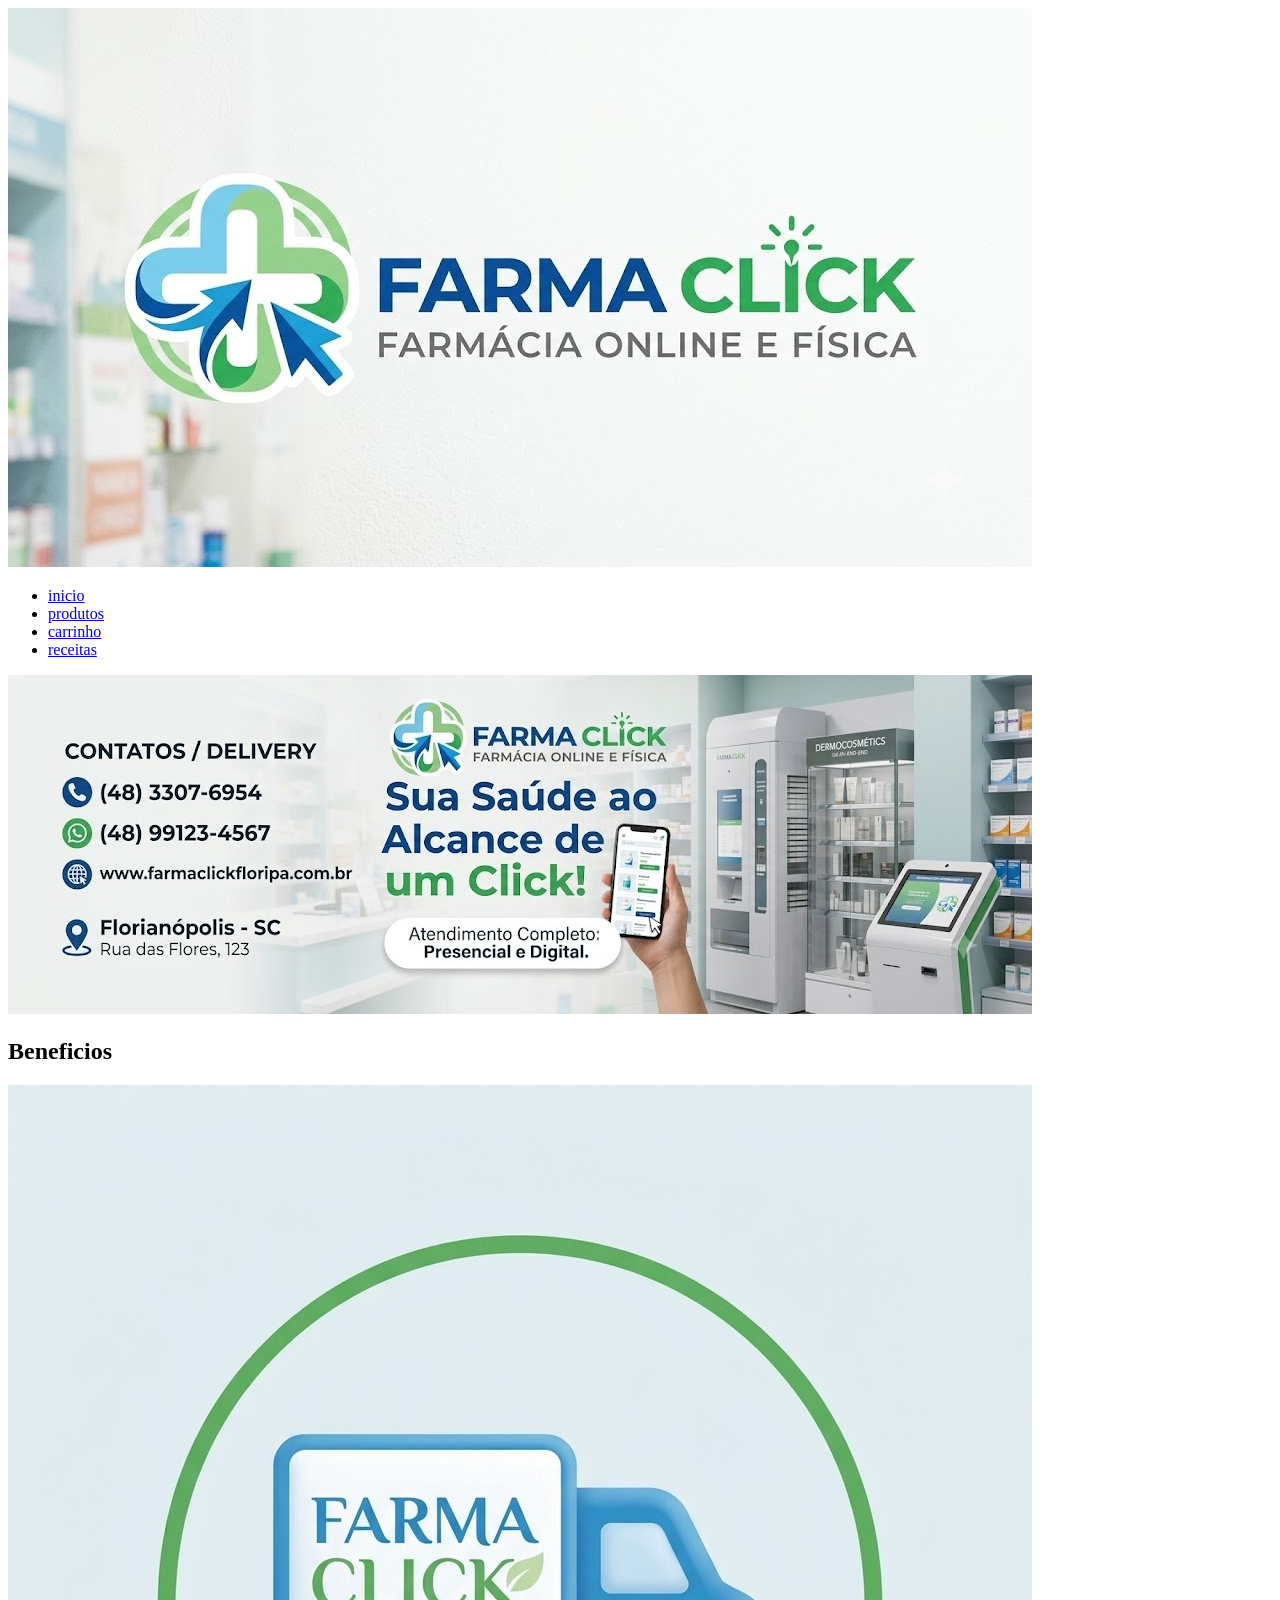
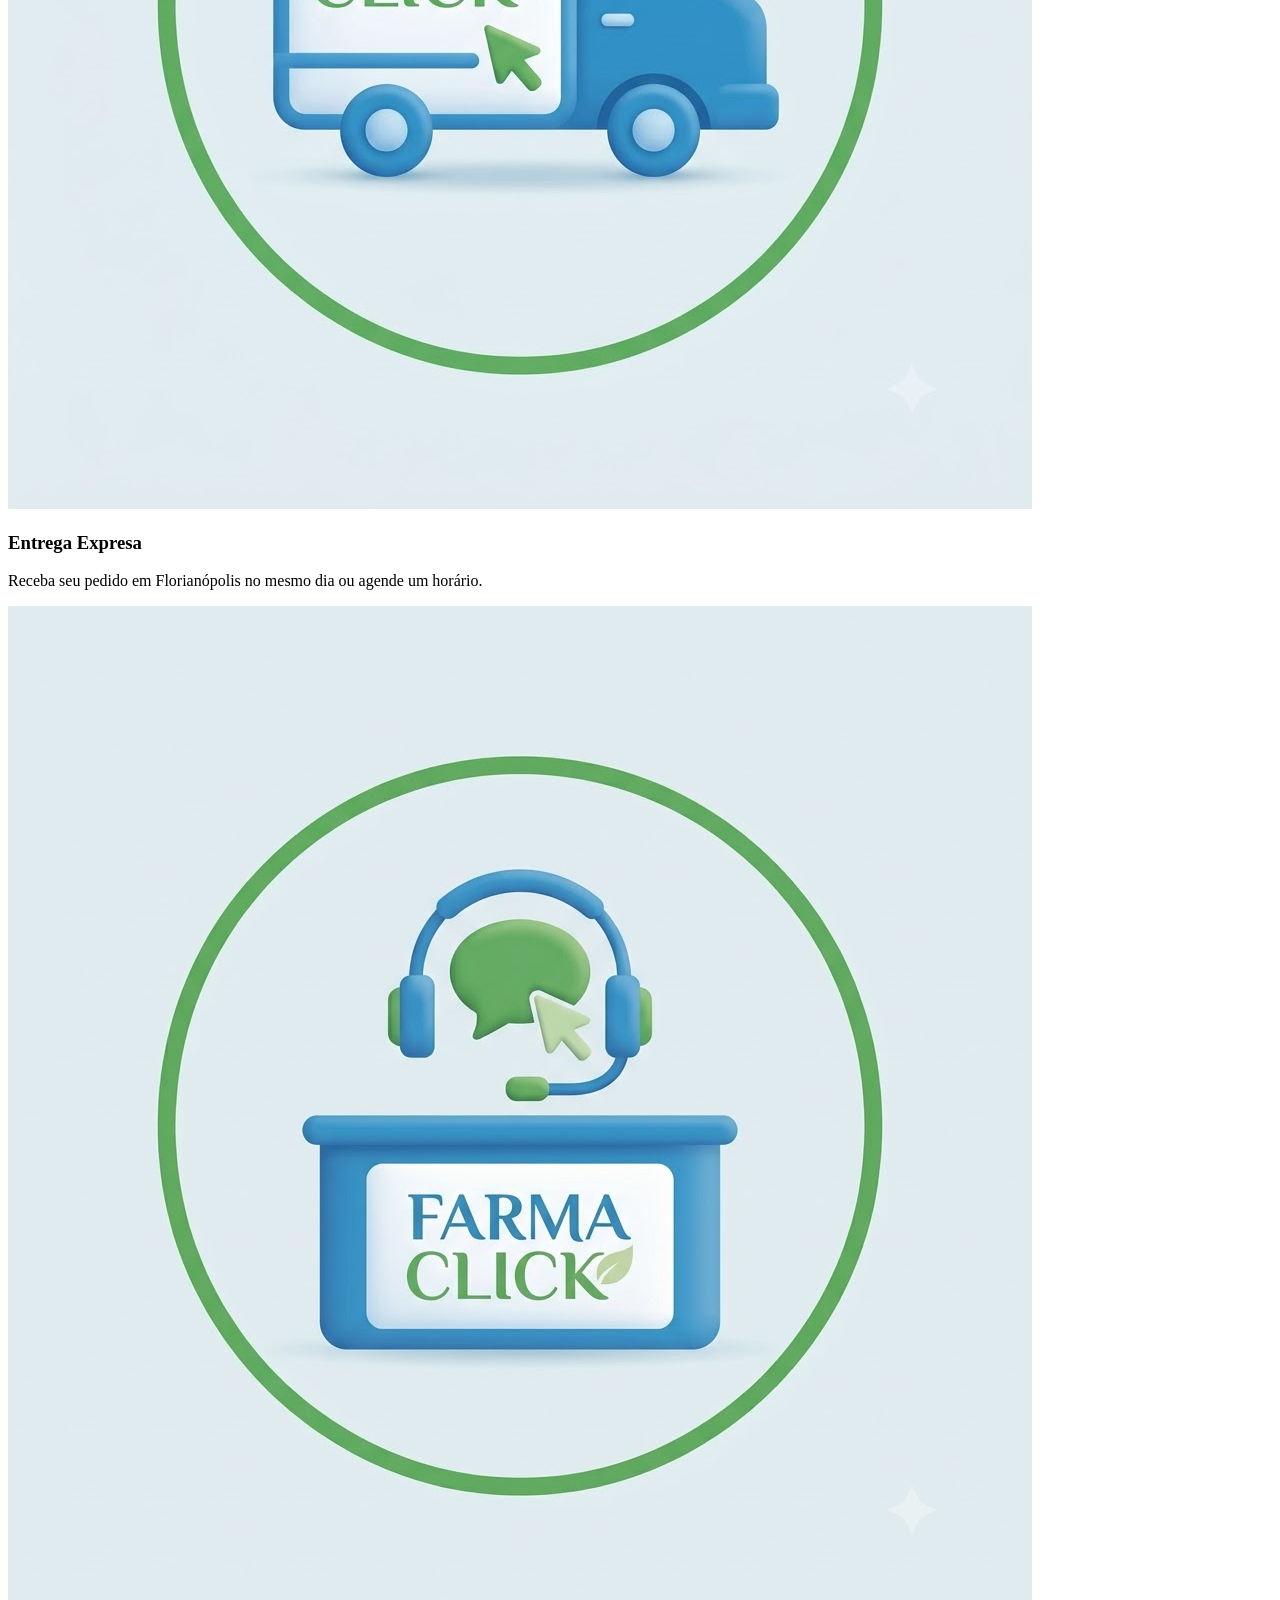
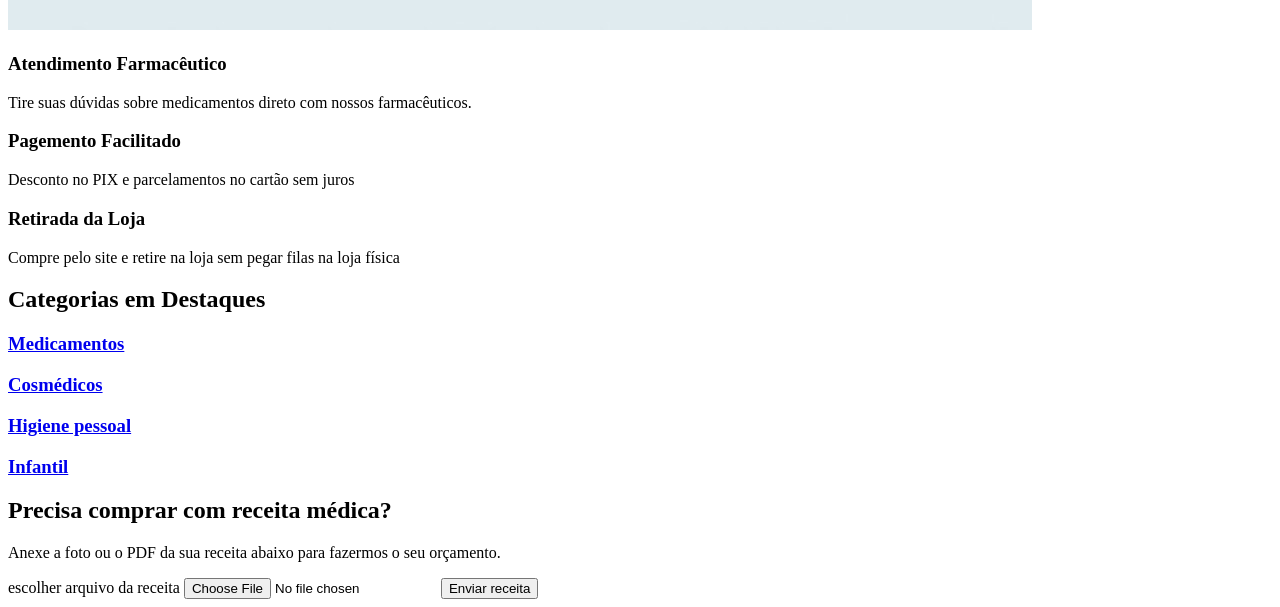
==== html/index.html @ 5bdf41d4 "site da farmácia" ====
<!DOCTYPE html>
<html lang="pt-BR">

<head>
    <meta charset="UTF-8">
    <meta name="viewport" content="width=device-width, initial-scale=1.0">
    <title>Farma Click</title>
    <link rel="stylesheet" href="styles.css">
</head>

<body>
    <header>
        <div class="logo">
            <a href="index.html">
                <img src="../img/logo da farmácia.jpg" alt="logo Farma Click">
            </a>
        </div>
        <nav>
            <ul>
                <li><a href="index.html" class="ativo">inicio</a></li>
                <li><a href="produtos.html">produtos</a></li>
                <li><a href="carrinho.html">carrinho</a></li>
                <li><a href="Recitas.html">receitas</a></li>
            </ul>
        </nav>
    </header>

    <section class="banner da Farma">
        <img src="../img/banner. jpeg.jpg" alt="banner da farmácia">
    </section>

    <section class="Beneficios">
        <h2>Beneficios</h2>

        <div class="icone-beneficios">
            <span class="icone-beneficios"></span>
            <img src="../img/caminhãozinho.jpg" alt="logo de caminhãozinho">
            <h3>Entrega Expresa</h3>
            <p>Receba seu pedido em Florianópolis no mesmo dia ou agende um horário.</p>
        </div>

        <div class="icone-beneficios">
            <span class="icone-beneficios"></span>
            <img src="../img/atendimento.jpg" alt="logo de atendimento">
            <h3>Atendimento Farmacêutico </h3>
            <p>Tire suas dúvidas sobre medicamentos direto com nossos farmacêuticos.</p>
        </div>

        <div class="icone-beneficios">
            <span class="icone-beneficios"></span>
            <h3>Pagemento Facilitado</h3>
            <p>Desconto no PIX e parcelamentos no cartão sem juros</p>
        </div>

        <div class="icone-beneficios">
            <span class="icone-beneficios"></span>
            <h3>Retirada da Loja</h3>
            <P>Compre pelo site e retire na loja sem pegar filas na loja física</P>
        </div>
    </section>

    <section class="categorias">
        <h2>Categorias em Destaques</h2>
        <div class="grid-categorias">
            <a href="produtos.html" class="card-categorias">
                <h3>Medicamentos</h3>
            </a>

            <a href="produtos.html" class="card-categorias">
                <h3>Cosmédicos</h3>
            </a>

            <a href="produtos.html" class="card-categorias">
                <h3> Higiene pessoal</h3>
            </a>

            <a href="produtos.html" class="card-categorias">
                <h3>Infantil</h3>
            </a>
        </div>
    </section>

    <section class="envio-receita">
        <h2>Precisa comprar com receita médica?</h2>
        <p>Anexe a foto ou o PDF da sua receita abaixo para fazermos o seu orçamento.</p>

        <form class="form-receita">
            <label for="arquivo-receita" class="label-upload">
                escolher arquivo da receita
            </label>
            <input type="file" id="arquivo-receita" name="receita" accept="image/*, .pdf">

            <button type="submit" class="btn-enviar">Enviar receita</button>
        </form>
    </section>

</body>

</html>
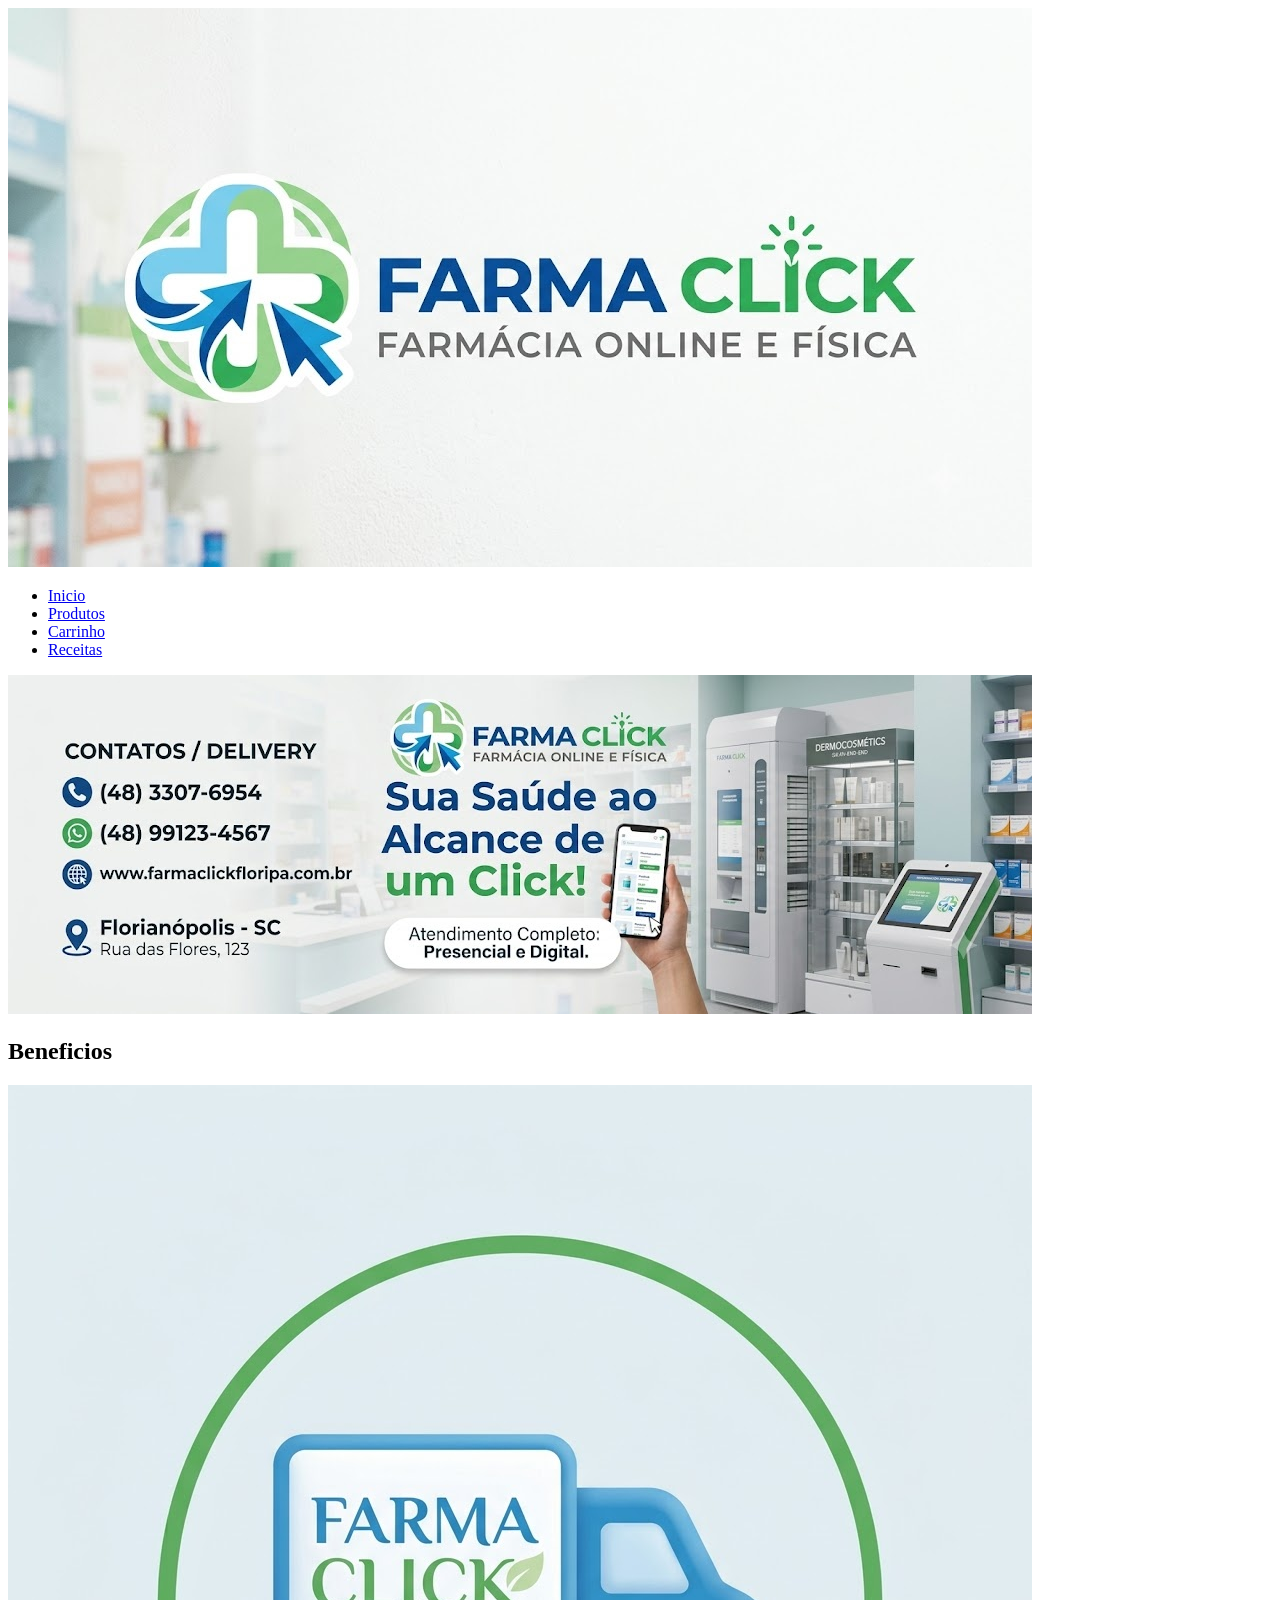
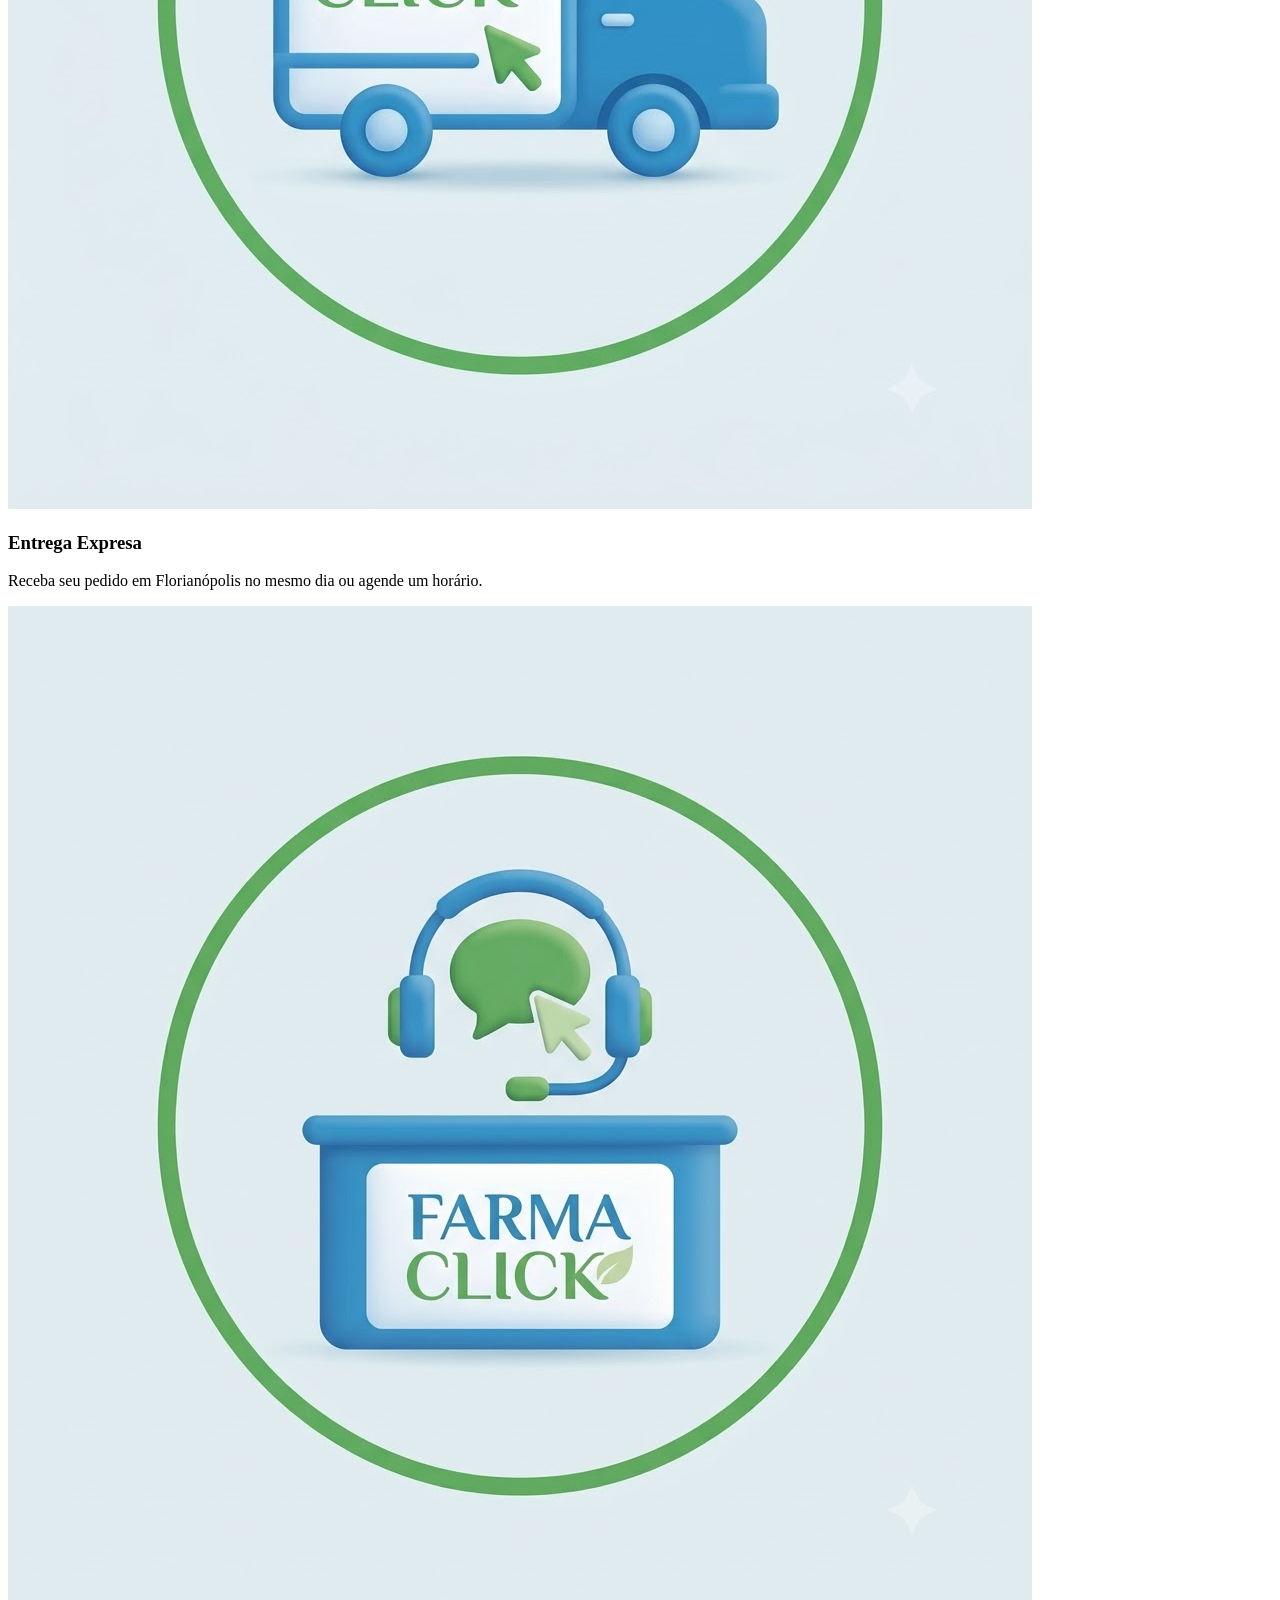
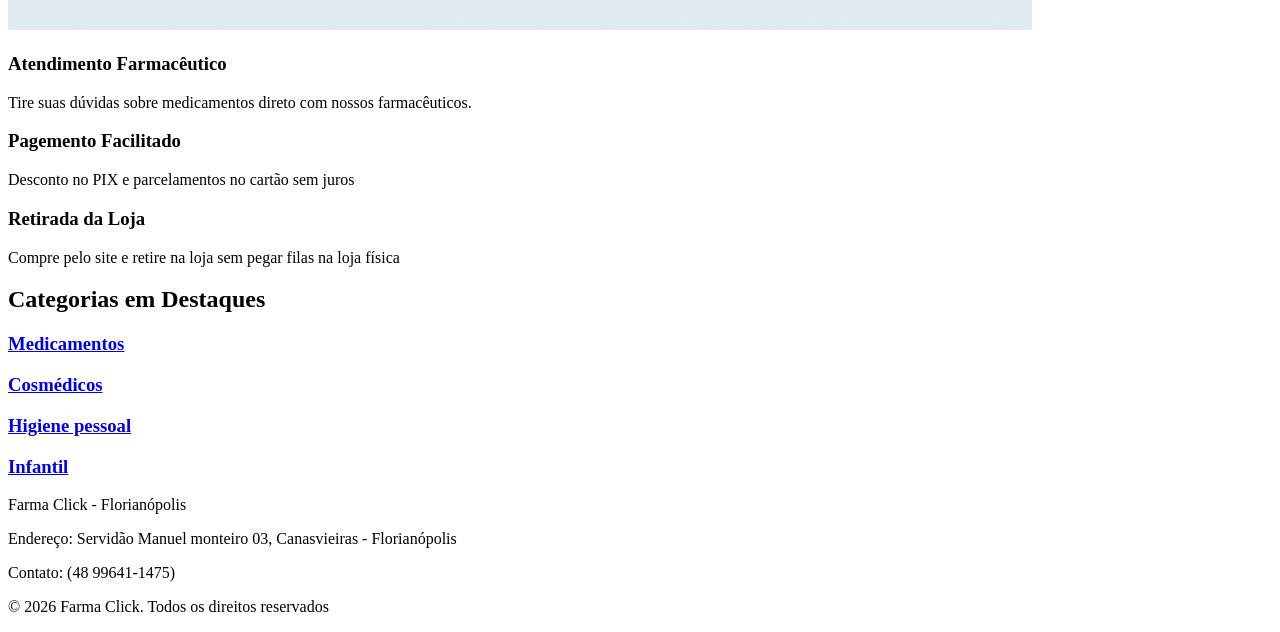
==== commit 5f2cb785: "pagina de produtos e de receita" ====
--- a/html/index.html
+++ b/html/index.html
@@ -17,10 +17,10 @@
         </div>
         <nav>
             <ul>
-                <li><a href="index.html" class="ativo">inicio</a></li>
-                <li><a href="produtos.html">produtos</a></li>
-                <li><a href="carrinho.html">carrinho</a></li>
-                <li><a href="Recitas.html">receitas</a></li>
+                <li><a href="index.html" class="ativo">Inicio</a></li>
+                <li><a href="produtos.html">Produtos</a></li>
+                <li><a href="carrinho.html">Carrinho</a></li>
+                <li><a href="Recitas.html">Receitas</a></li>
             </ul>
         </nav>
     </header>
@@ -79,21 +79,15 @@
             </a>
         </div>
     </section>
-
-    <section class="envio-receita">
-        <h2>Precisa comprar com receita médica?</h2>
-        <p>Anexe a foto ou o PDF da sua receita abaixo para fazermos o seu orçamento.</p>
-
-        <form class="form-receita">
-            <label for="arquivo-receita" class="label-upload">
-                escolher arquivo da receita
-            </label>
-            <input type="file" id="arquivo-receita" name="receita" accept="image/*, .pdf">
-
-            <button type="submit" class="btn-enviar">Enviar receita</button>
-        </form>
+     
+    <section class="rodape">
+        <footer>
+            <p>Farma Click - Florianópolis</p>
+            <p>Endereço: Servidão Manuel monteiro 03, Canasvieiras - Florianópolis</p>
+            <p>Contato: (48 99641-1475)</p>
+            <p>&copy; 2026 Farma Click. Todos os direitos reservados</p>
+        </footer>
     </section>
-
 </body>
 
 </html>
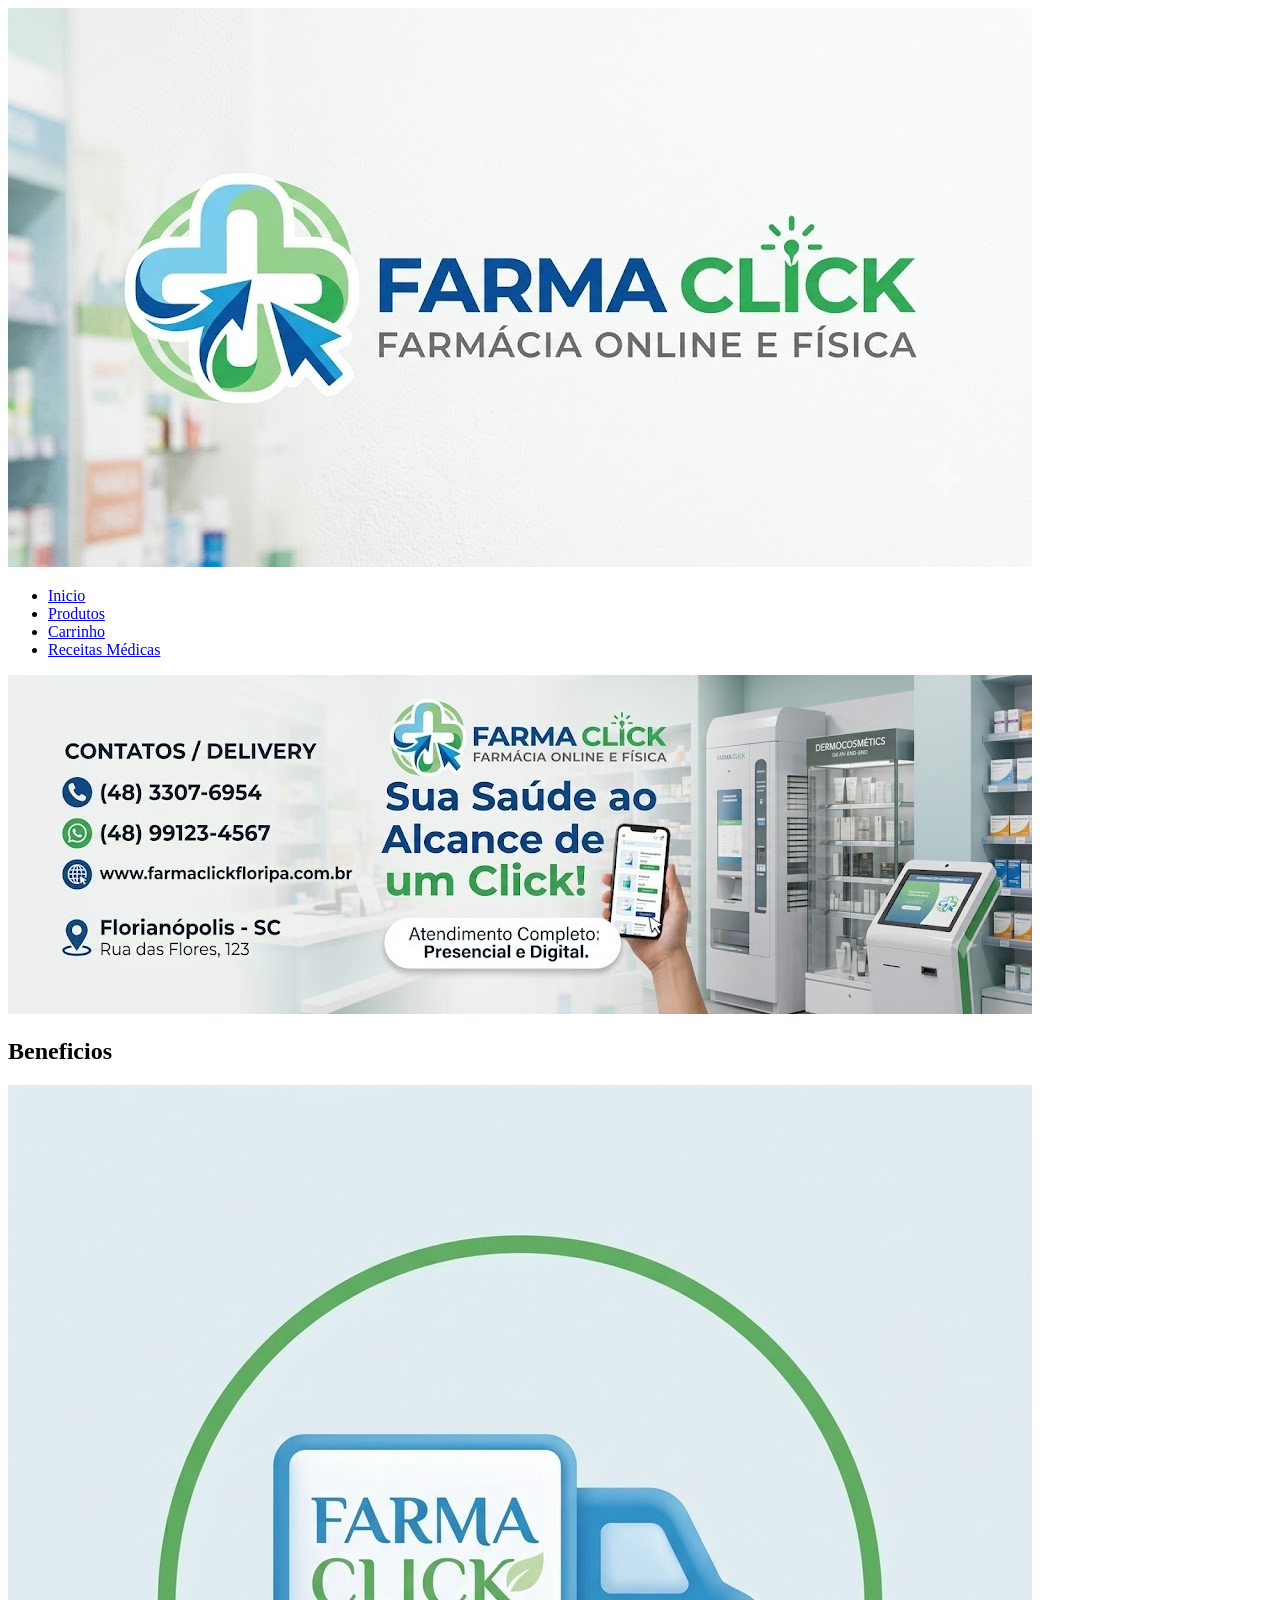
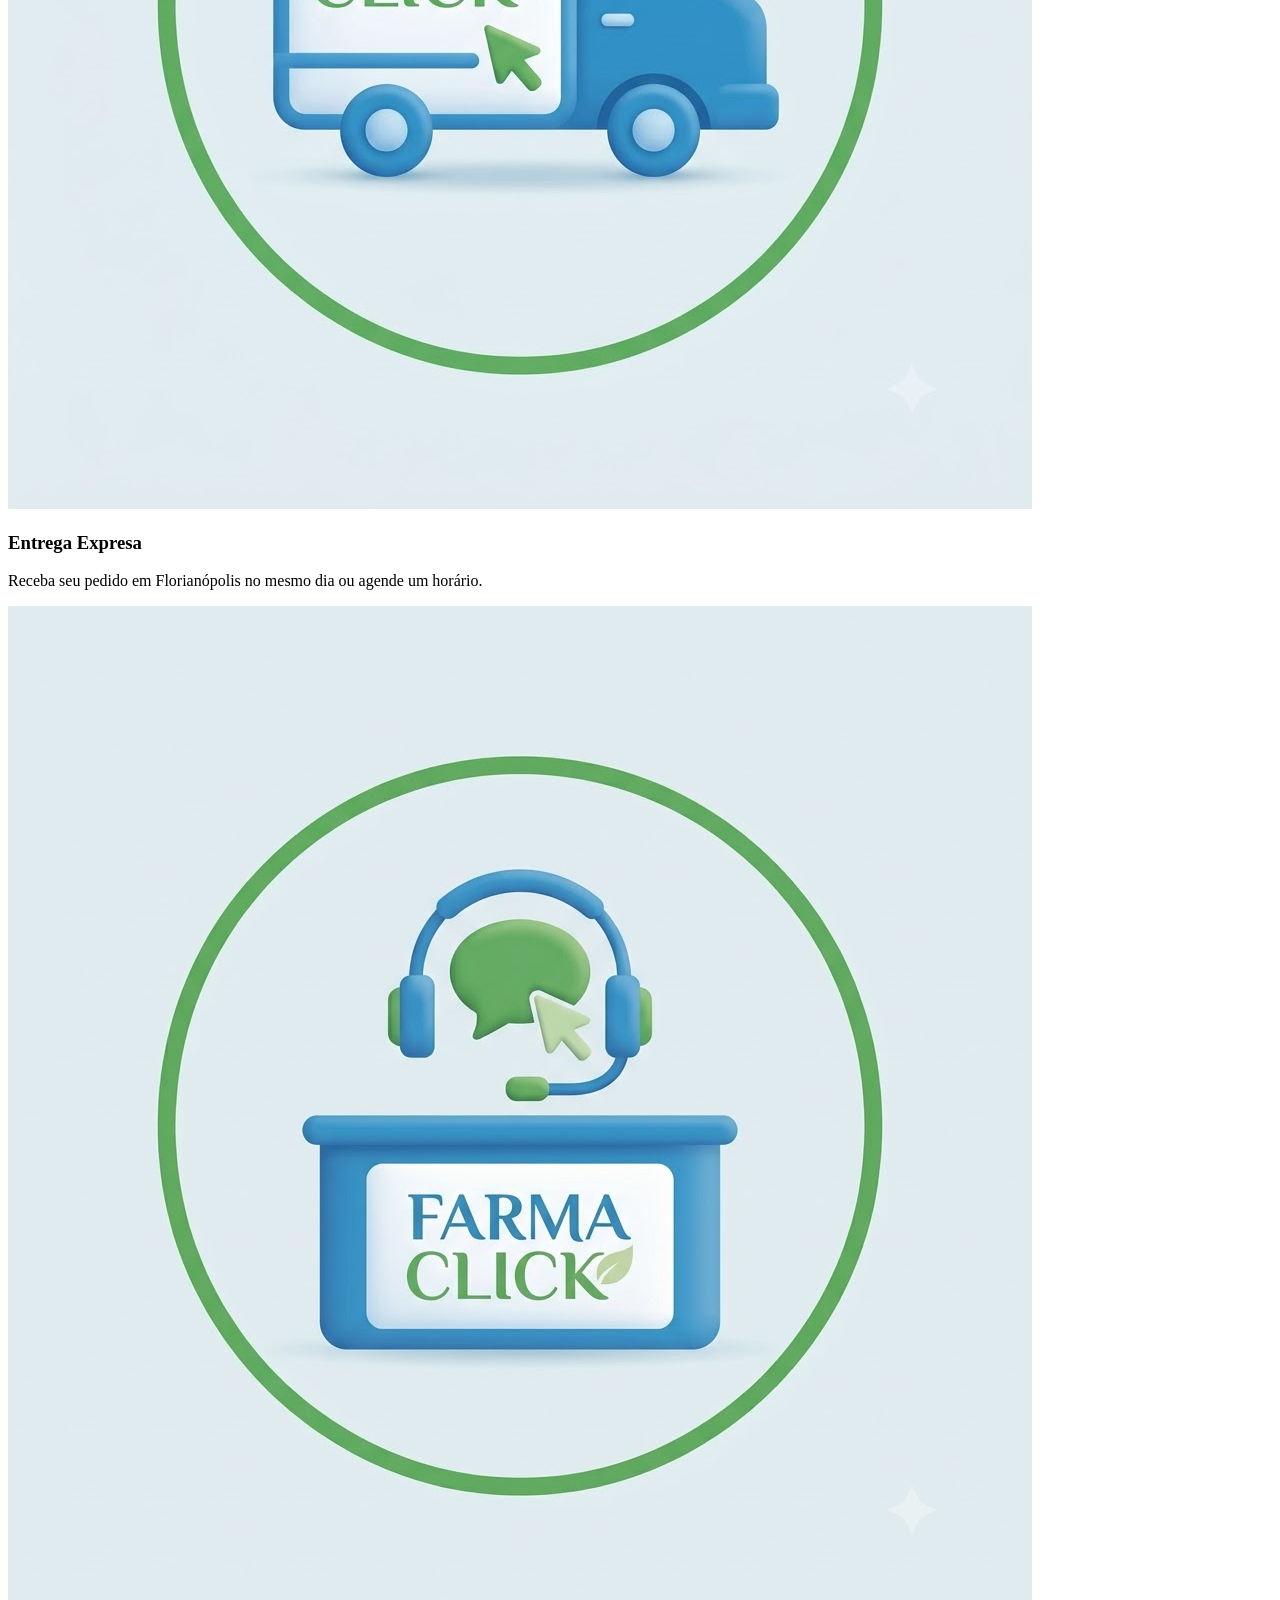
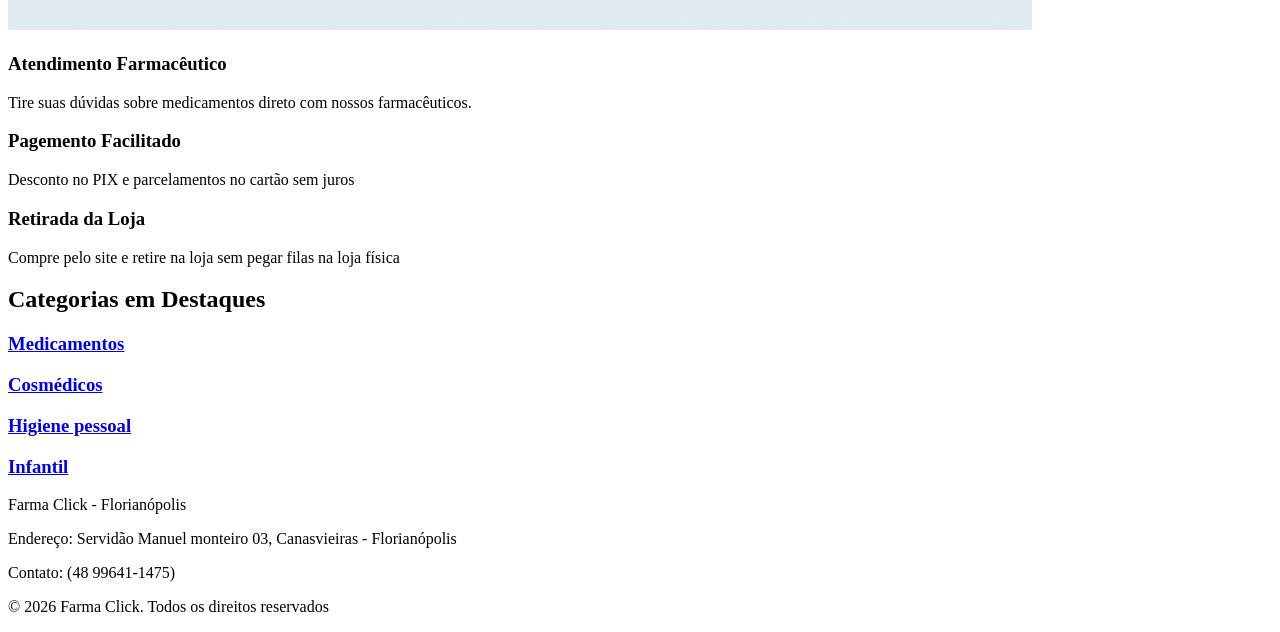
==== commit 618caa68: "funcionou o carrinho" ====
--- a/html/index.html
+++ b/html/index.html
@@ -5,7 +5,8 @@
     <meta charset="UTF-8">
     <meta name="viewport" content="width=device-width, initial-scale=1.0">
     <title>Farma Click</title>
-    <link rel="stylesheet" href="styles.css">
+    <link rel="stylesheet" href="../styles.css">
+    <script src="../script.js" defer></script>
 </head>
 
 <body>
@@ -20,7 +21,7 @@
                 <li><a href="index.html" class="ativo">Inicio</a></li>
                 <li><a href="produtos.html">Produtos</a></li>
                 <li><a href="carrinho.html">Carrinho</a></li>
-                <li><a href="Recitas.html">Receitas</a></li>
+                <li><a href="Receitas.html">Receitas Médicas</a></li>
             </ul>
         </nav>
     </header>
@@ -79,7 +80,7 @@
             </a>
         </div>
     </section>
-     
+
     <section class="rodape">
         <footer>
             <p>Farma Click - Florianópolis</p>
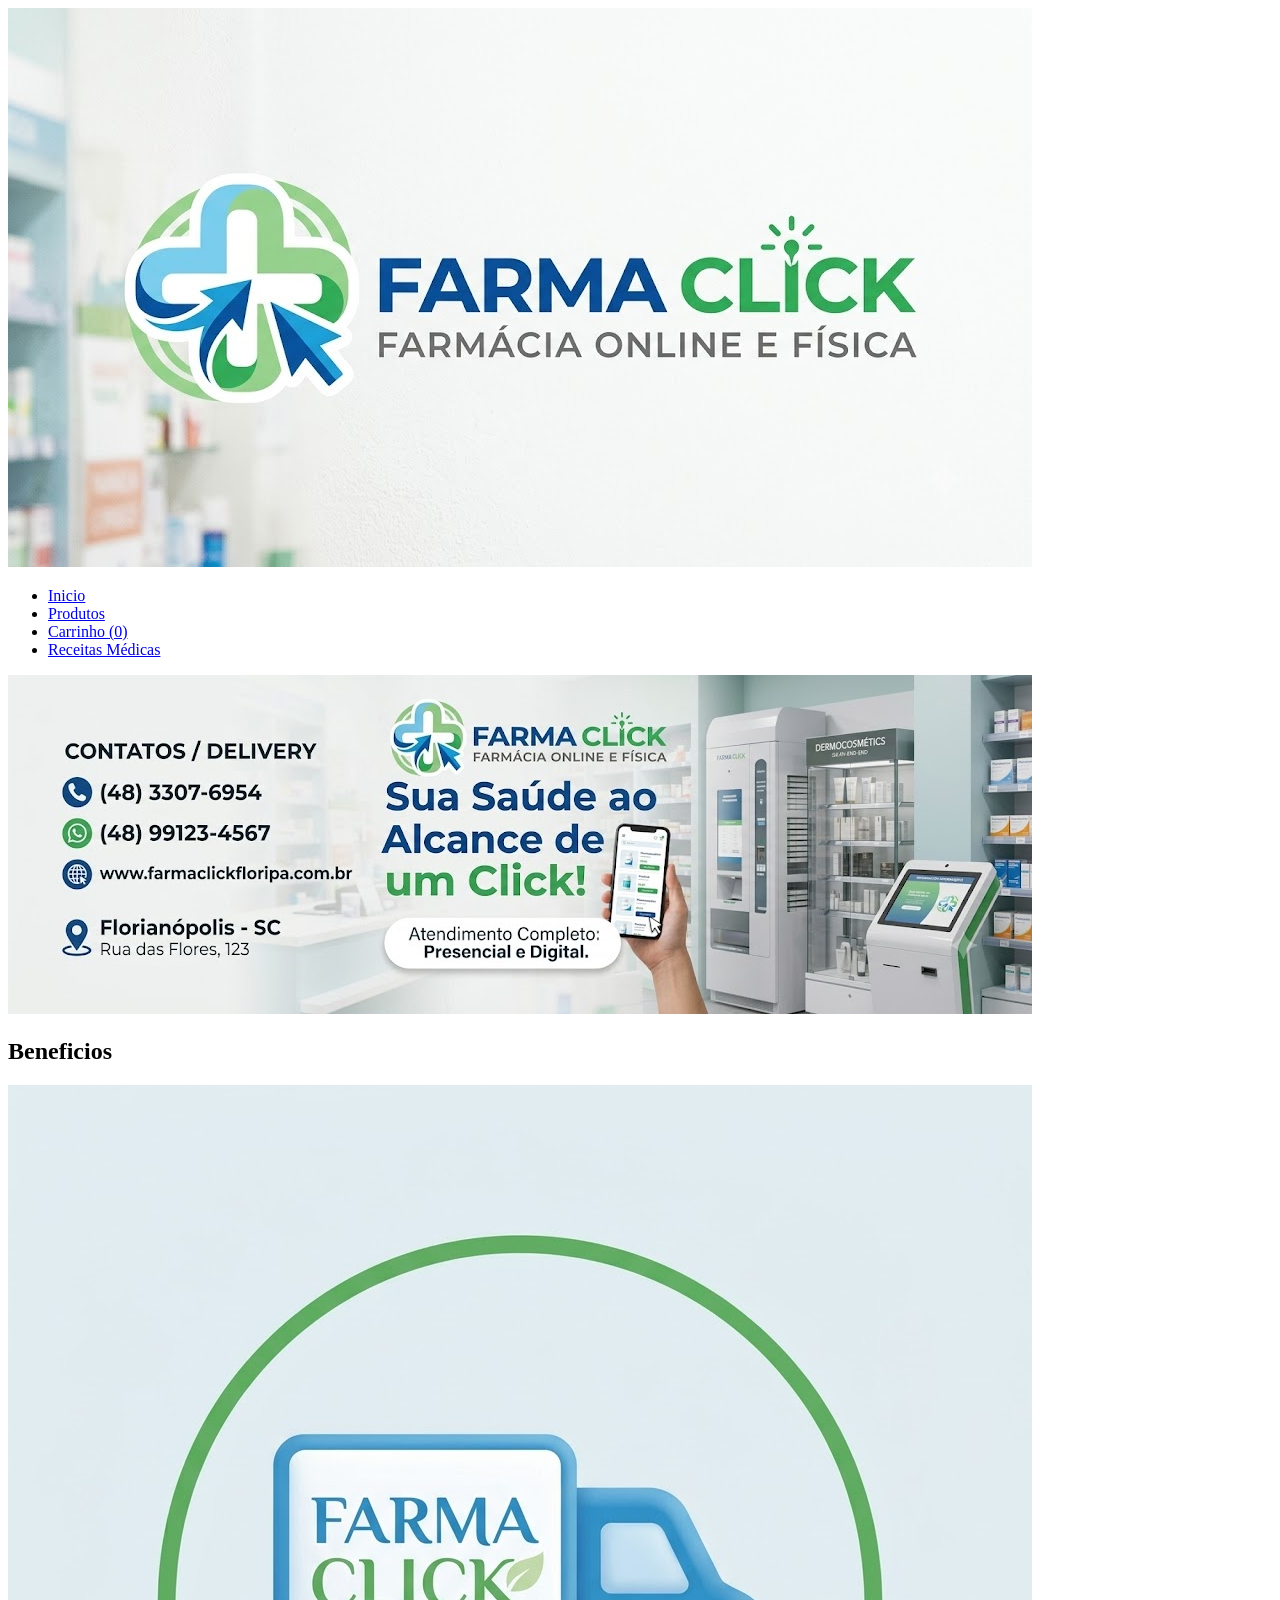
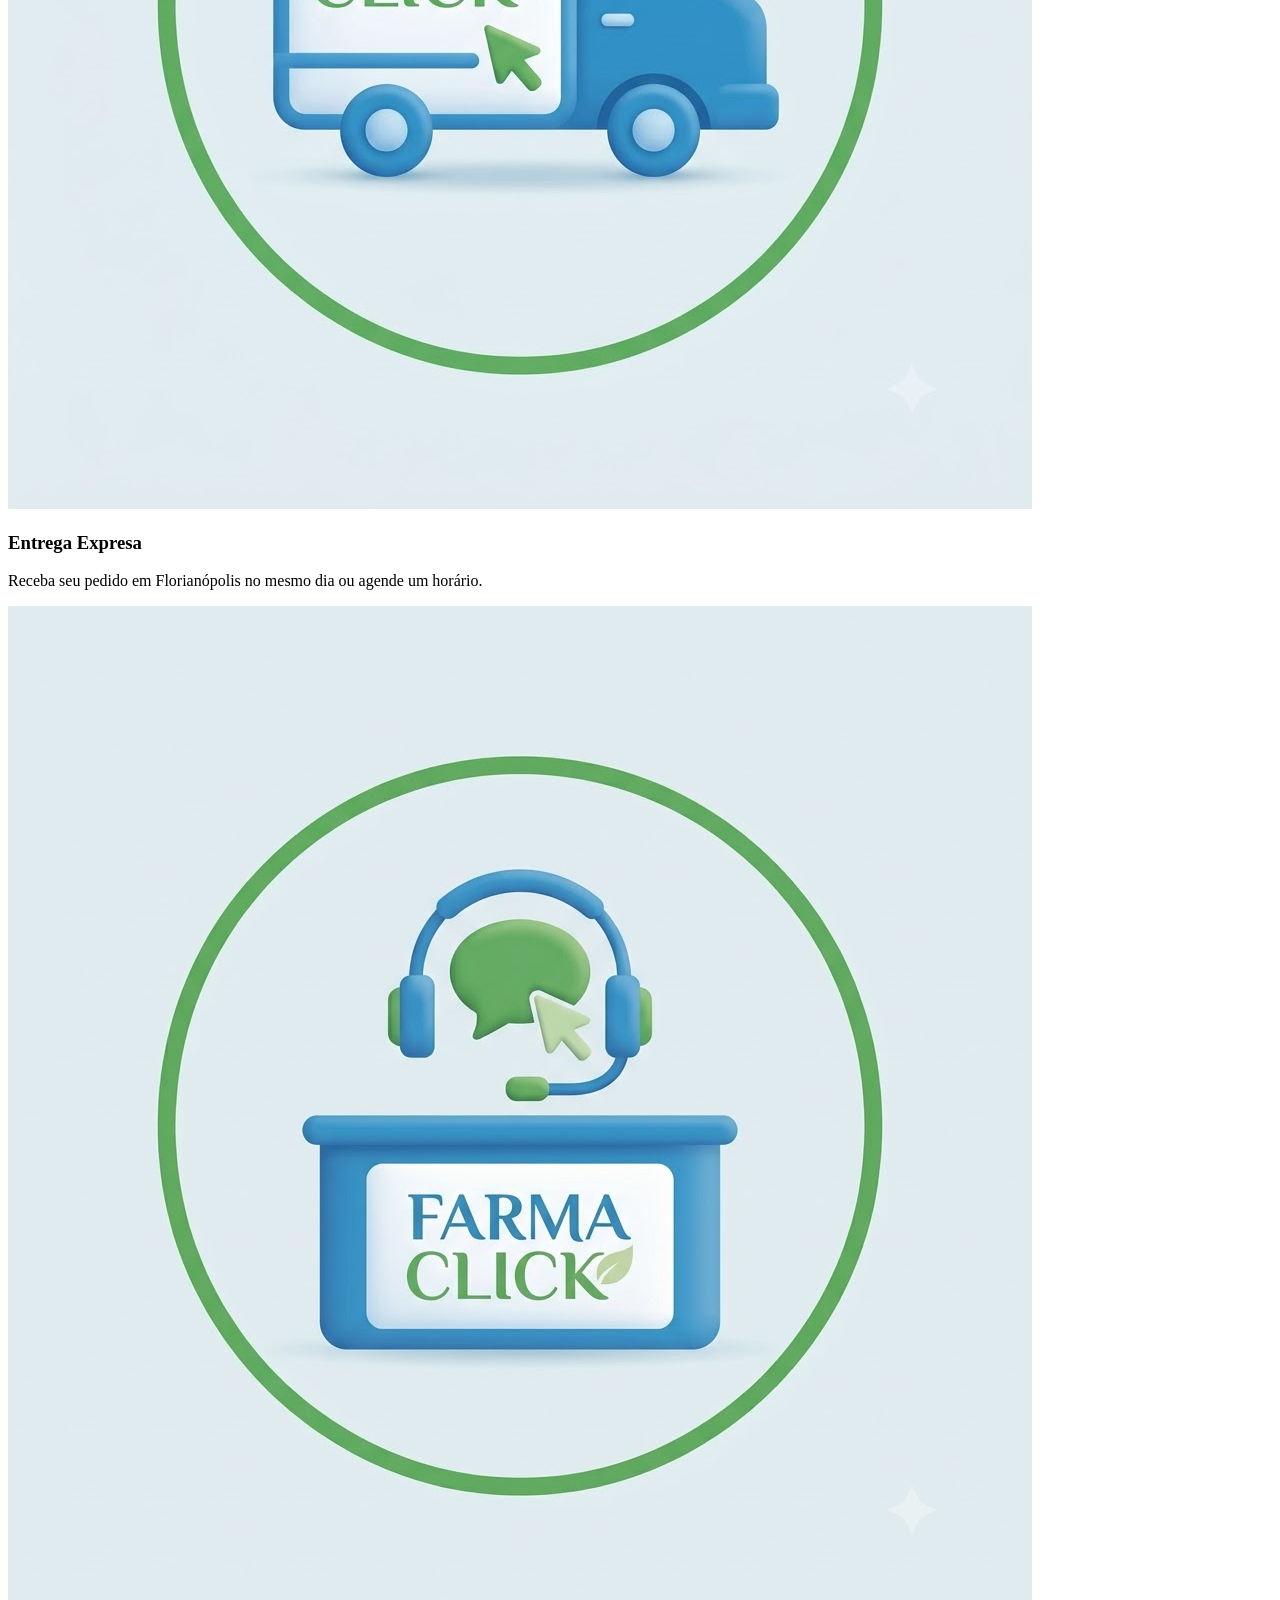
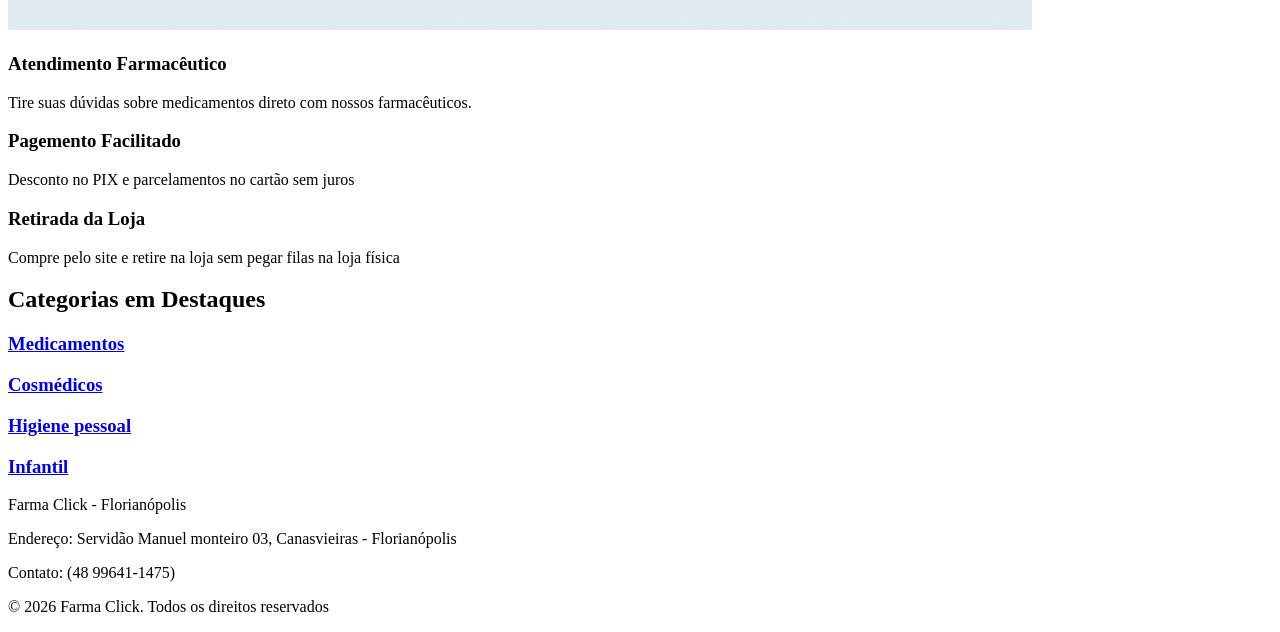
==== commit 6bec6912: "finalizando a parte de html + java script" ====
--- a/html/index.html
+++ b/html/index.html
@@ -18,9 +18,9 @@
         </div>
         <nav>
             <ul>
-                <li><a href="index.html" class="ativo">Inicio</a></li>
+                <li><a href="index.html">Inicio</a></li>
                 <li><a href="produtos.html">Produtos</a></li>
-                <li><a href="carrinho.html">Carrinho</a></li>
+                <li><a href="carrinho.html">Carrinho <span id="contador-carrinho">(0)</span></a></li>
                 <li><a href="Receitas.html">Receitas Médicas</a></li>
             </ul>
         </nav>
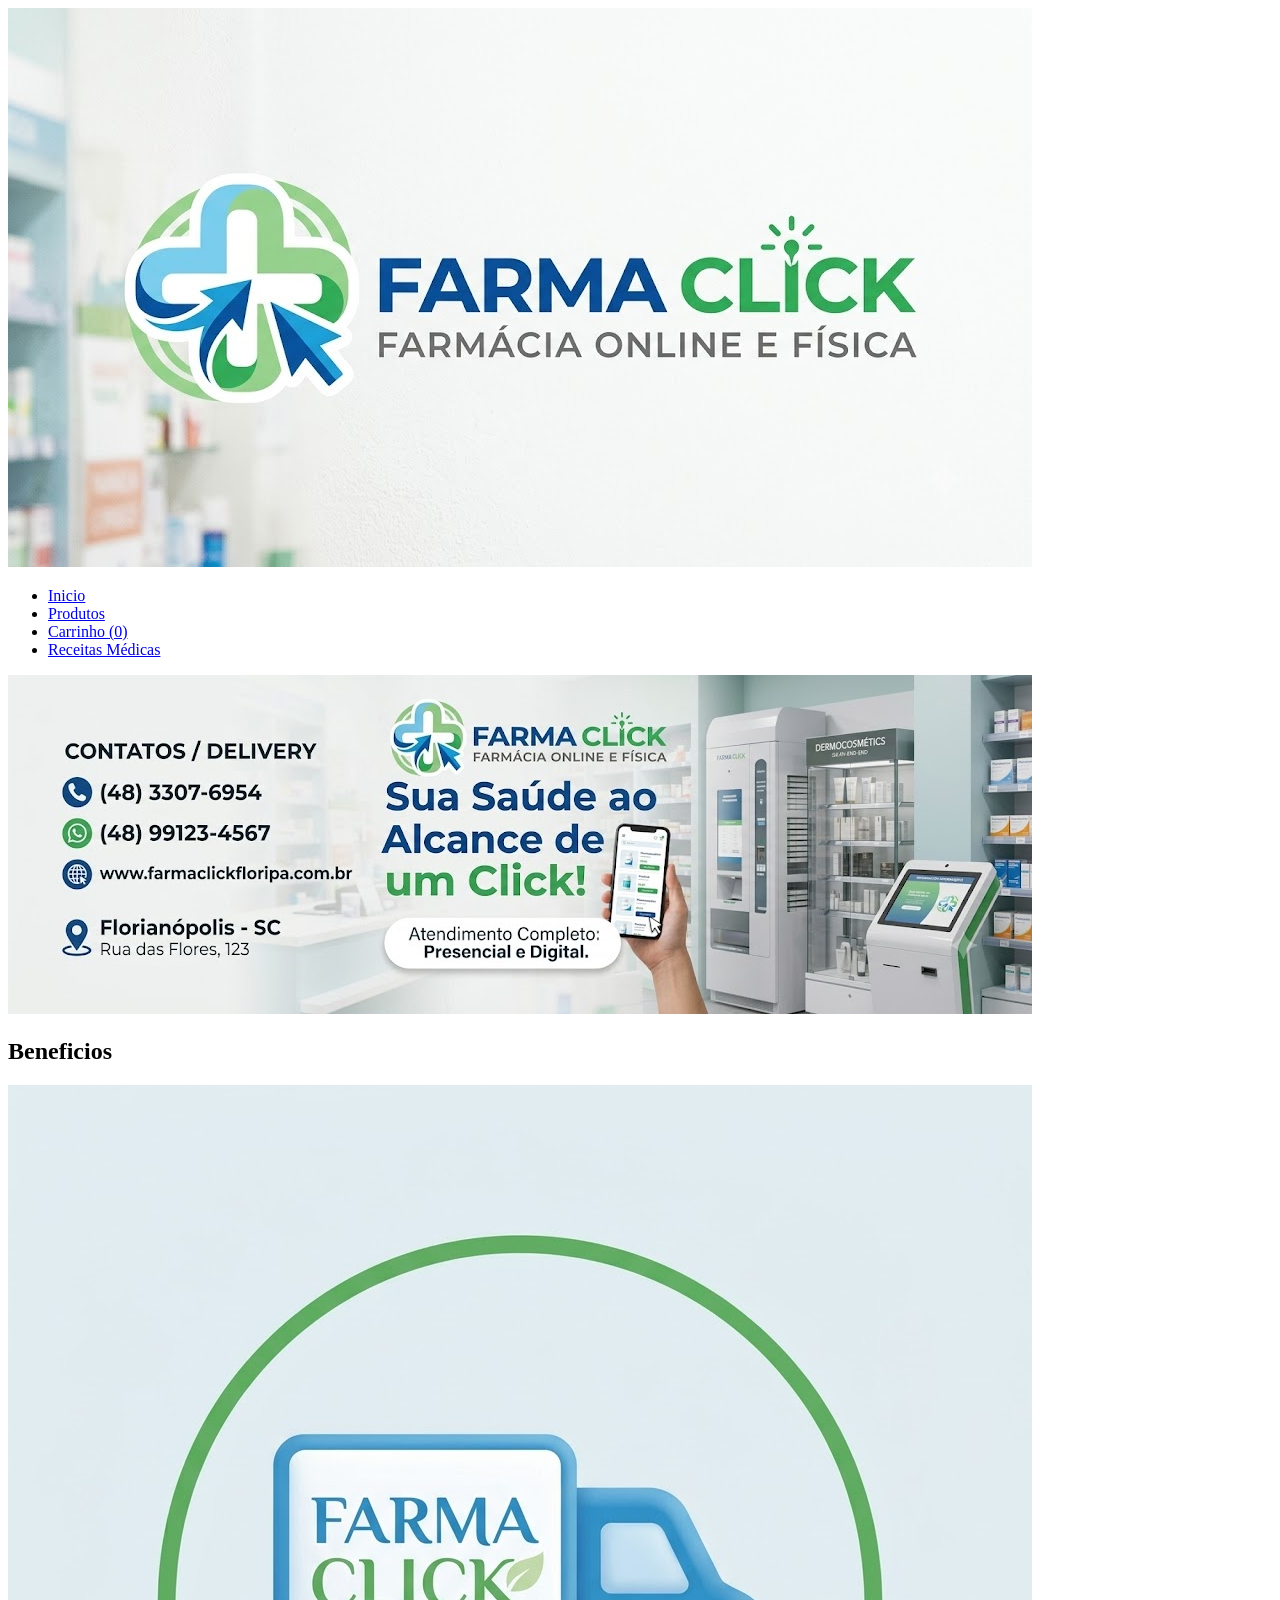
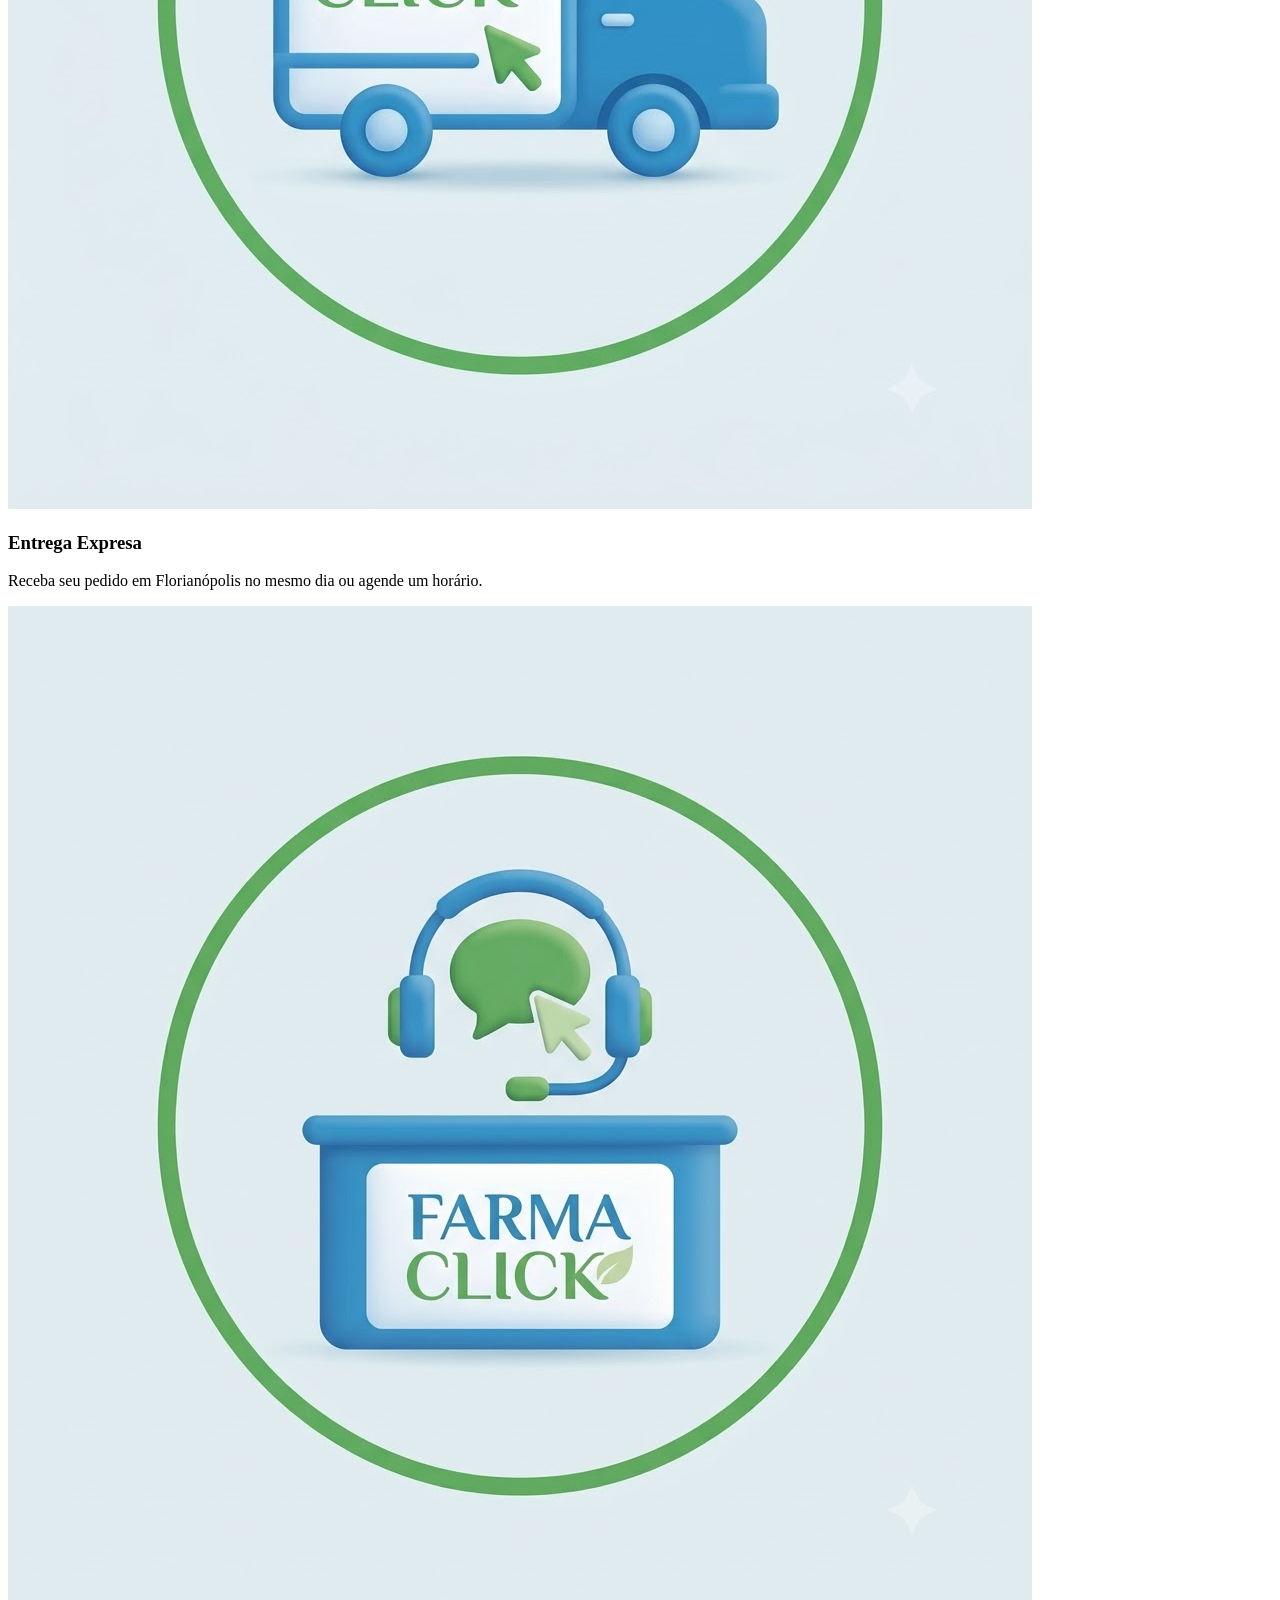
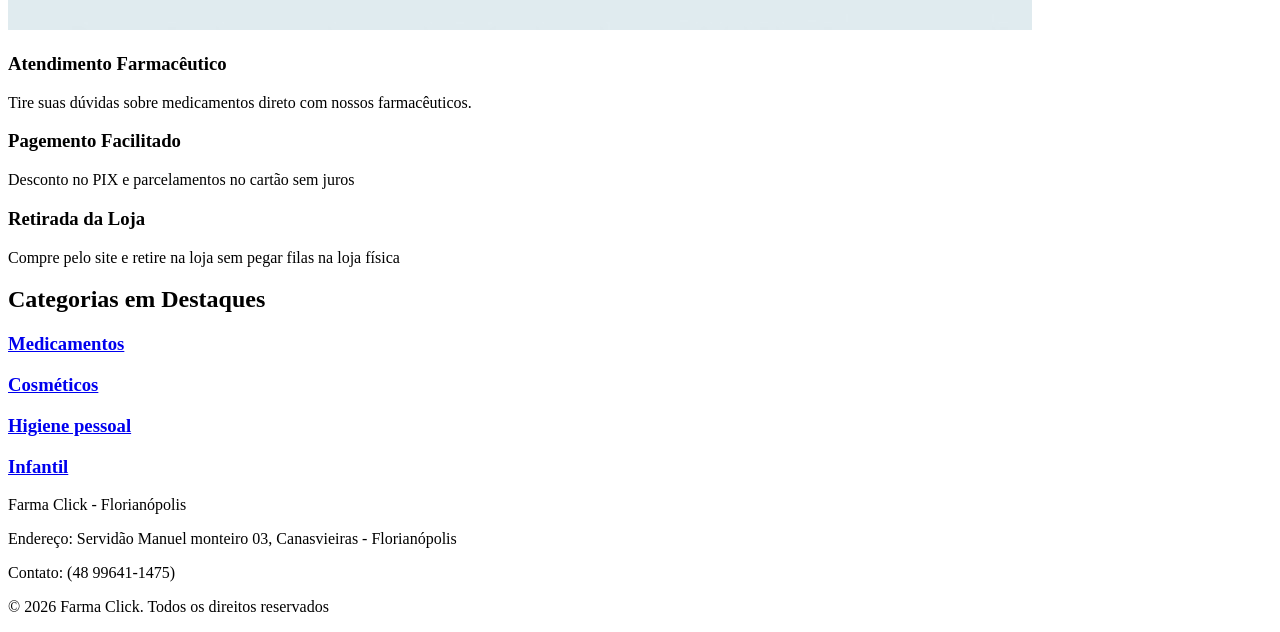
==== commit 36b6078b: "lincando as categorias dos produtos na pagina inicial para as paginas do produtos" ====
--- a/html/index.html
+++ b/html/index.html
@@ -63,19 +63,19 @@
     <section class="categorias">
         <h2>Categorias em Destaques</h2>
         <div class="grid-categorias">
-            <a href="produtos.html" class="card-categorias">
+            <a href="produtos.html?categoria=medicamentos" class="card-categorias">
                 <h3>Medicamentos</h3>
             </a>
 
-            <a href="produtos.html" class="card-categorias">
-                <h3>Cosmédicos</h3>
+            <a href="produtos.html?categoria=cosmeticos" class="card-categorias">
+                <h3>Cosméticos</h3>
             </a>
 
-            <a href="produtos.html" class="card-categorias">
-                <h3> Higiene pessoal</h3>
+            <a href="produtos.html?categoria=higiene" class="card-categorias">
+                <h3>Higiene pessoal</h3>
             </a>
 
-            <a href="produtos.html" class="card-categorias">
+            <a href="produtos.html?categoria=infantil" class="card-categorias">
                 <h3>Infantil</h3>
             </a>
         </div>
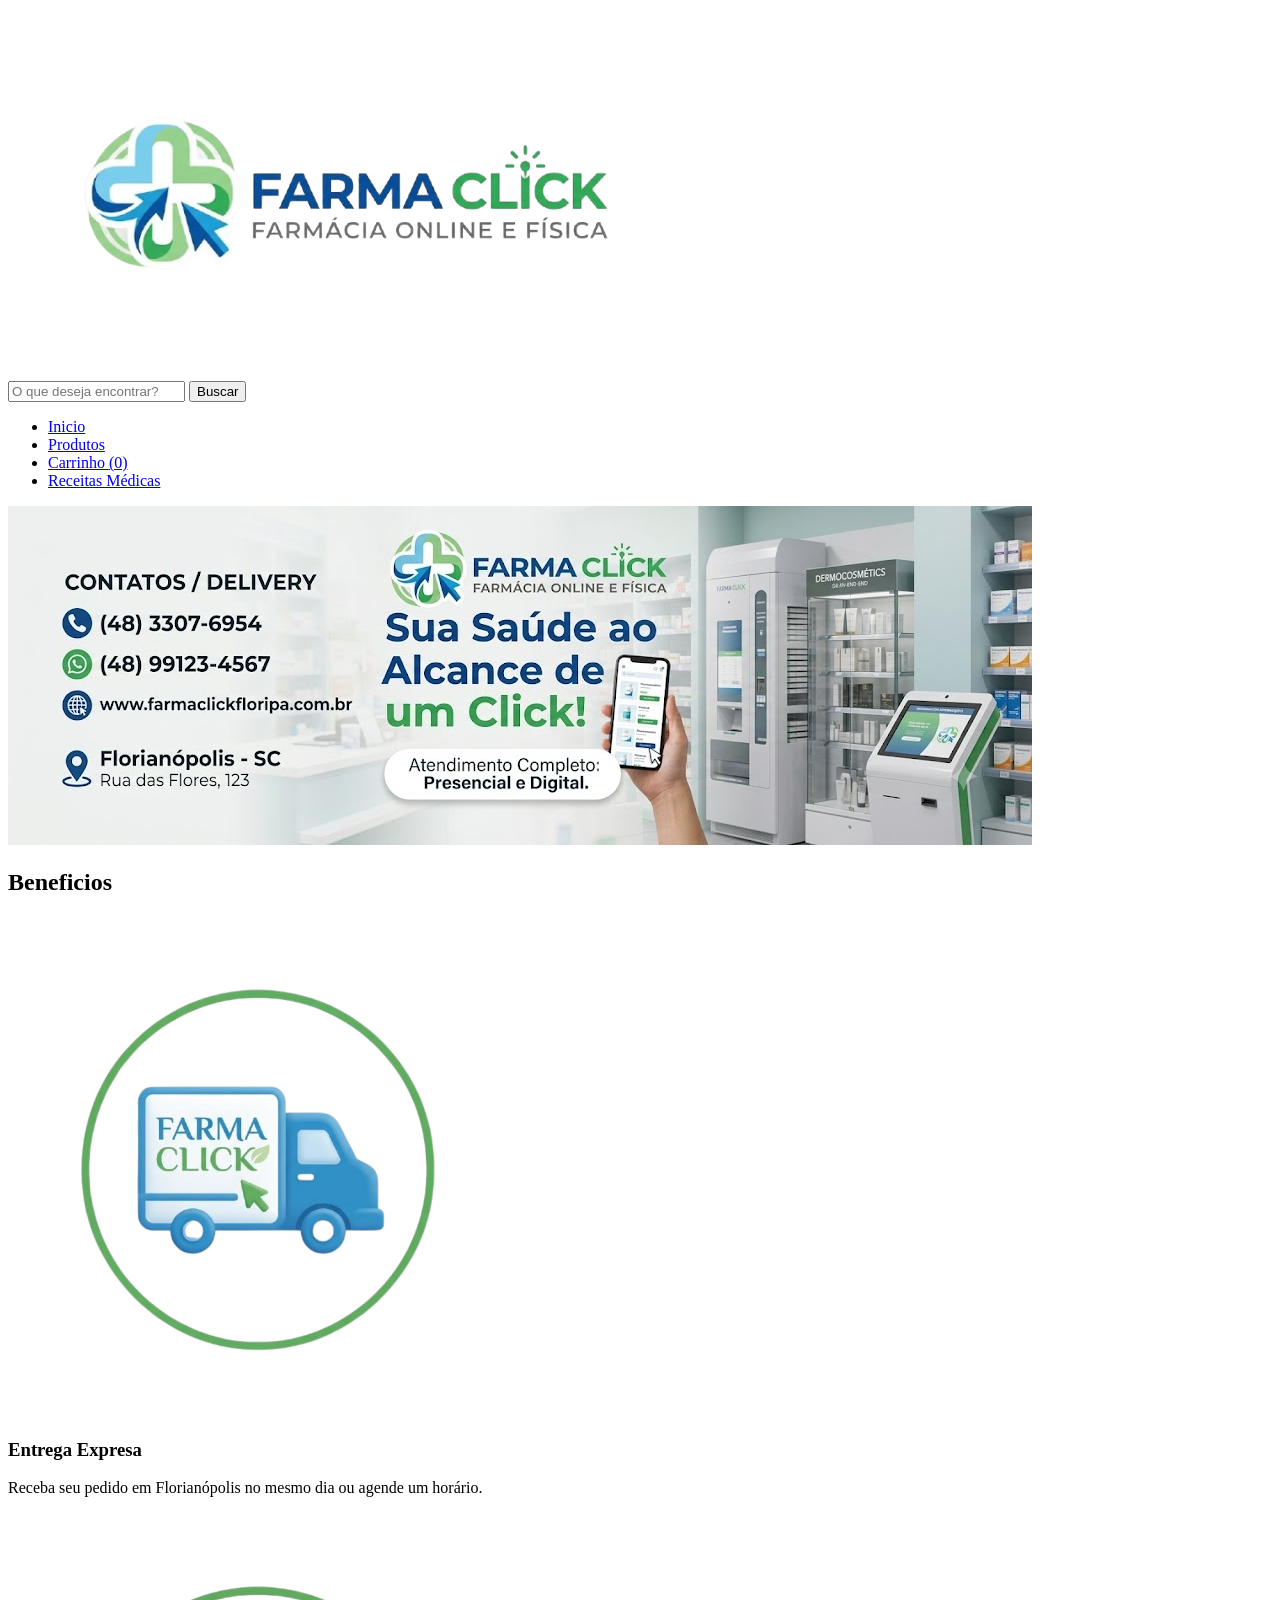
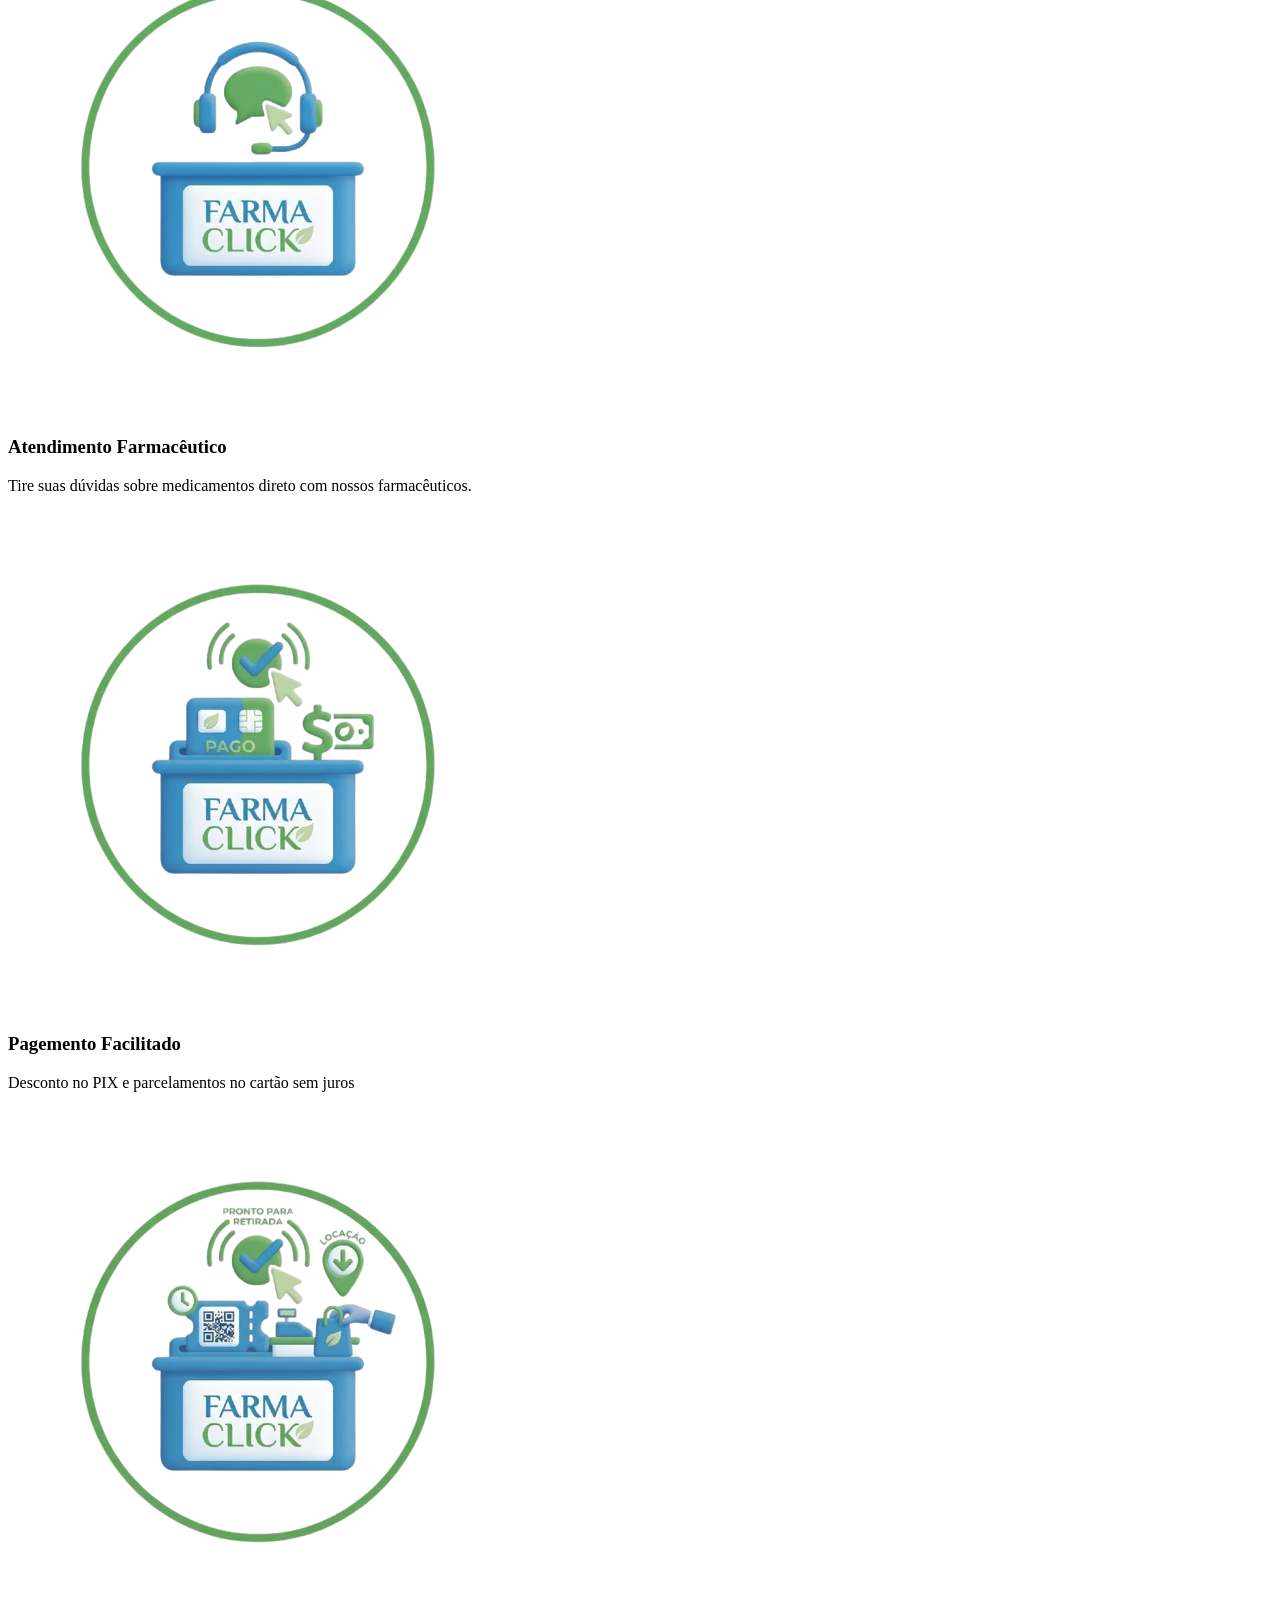
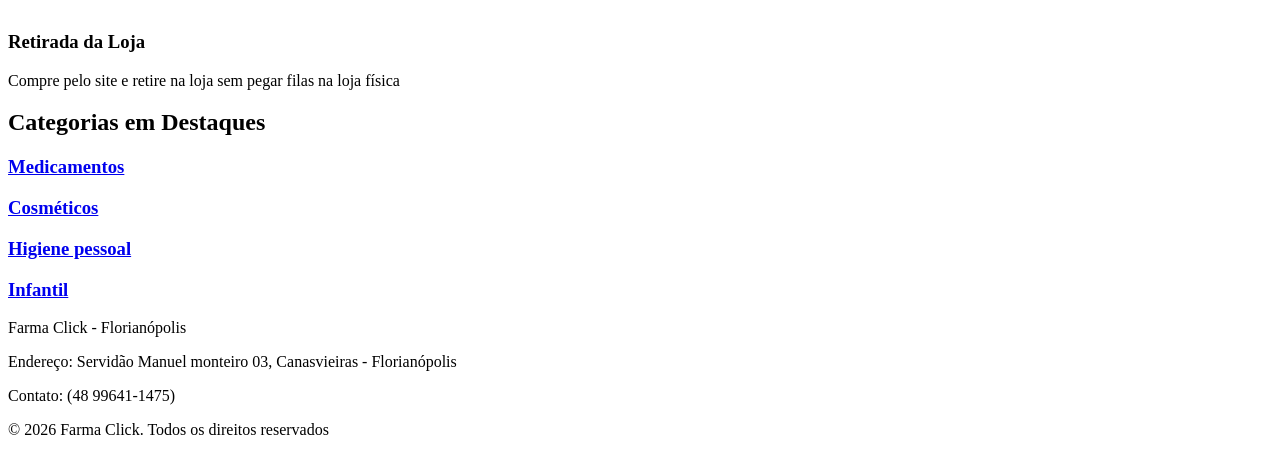
==== commit 591e112c: "removendo os fundos das imagens" ====
--- a/html/index.html
+++ b/html/index.html
@@ -13,15 +13,24 @@
     <header>
         <div class="logo">
             <a href="index.html">
-                <img src="../img/logo da farmácia.jpg" alt="logo Farma Click">
+                <img src="../img/logo_da_farmácia-removebg-preview.png" alt="logo da farmácia">
             </a>
         </div>
+
+        <div class="buscar-header">
+            <input type="text" id="campo-busca" placeholder="O que deseja encontrar?" onkeyup="filtrarProdutos()">
+            <button type="button" onclick="filtrarProdutos()">
+                Buscar
+            </button>
+        </div>
+
         <nav>
             <ul>
                 <li><a href="index.html">Inicio</a></li>
                 <li><a href="produtos.html">Produtos</a></li>
-                <li><a href="carrinho.html">Carrinho <span id="contador-carrinho">(0)</span></a></li>
-                <li><a href="Receitas.html">Receitas Médicas</a></li>
+                <li><a href="carrinho.html" class="btn-carrinho-header">Carrinho <span
+                            id="contador-carrinho">(0)</span></a></li>
+                <li><a href="receitas.html">Receitas Médicas</a></li>
             </ul>
         </nav>
     </header>
@@ -35,26 +44,28 @@
 
         <div class="icone-beneficios">
             <span class="icone-beneficios"></span>
-            <img src="../img/caminhãozinho.jpg" alt="logo de caminhãozinho">
+            <img src="../img/caminhãozinho-removebg-preview.png" alt="logo de caminhãozinho">
             <h3>Entrega Expresa</h3>
             <p>Receba seu pedido em Florianópolis no mesmo dia ou agende um horário.</p>
         </div>
 
         <div class="icone-beneficios">
             <span class="icone-beneficios"></span>
-            <img src="../img/atendimento.jpg" alt="logo de atendimento">
+            <img src="../img/atendimento-removebg-preview.png" alt="logo de atendimento">
             <h3>Atendimento Farmacêutico </h3>
             <p>Tire suas dúvidas sobre medicamentos direto com nossos farmacêuticos.</p>
         </div>
 
         <div class="icone-beneficios">
             <span class="icone-beneficios"></span>
+            <img src="../img/pagamento-removebg-preview.png" alt="logo de pagamento Facilitado">
             <h3>Pagemento Facilitado</h3>
             <p>Desconto no PIX e parcelamentos no cartão sem juros</p>
         </div>
 
         <div class="icone-beneficios">
             <span class="icone-beneficios"></span>
+            <img src="../img/retirada-removebg-preview.png" alt="logo de retirada da loja">
             <h3>Retirada da Loja</h3>
             <P>Compre pelo site e retire na loja sem pegar filas na loja física</P>
         </div>
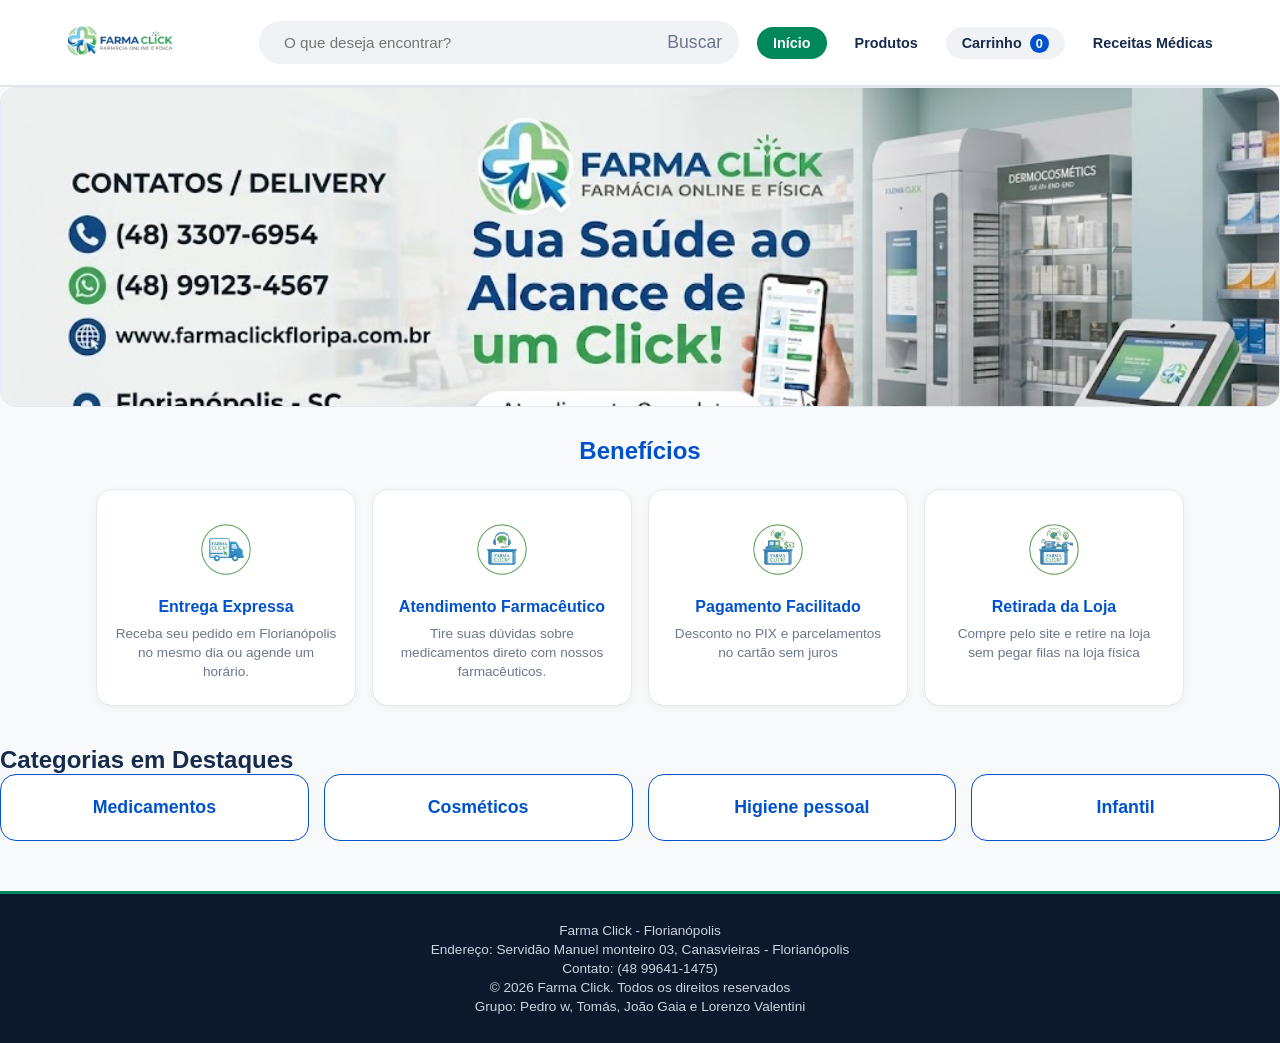
==== commit e2b24a97: "finalizado" ====
--- a/html/index.html
+++ b/html/index.html
@@ -26,48 +26,47 @@
 
         <nav>
             <ul>
-                <li><a href="index.html">Inicio</a></li>
+                <li><a href="index.html" class="ativo">Início</a></li>
                 <li><a href="produtos.html">Produtos</a></li>
-                <li><a href="carrinho.html" class="btn-carrinho-header">Carrinho <span
-                            id="contador-carrinho">(0)</span></a></li>
+                <li><a href="carrinho.html" class="btn-carrinho-header">Carrinho <span id="contador-carrinho">0</span></a></li>
                 <li><a href="receitas.html">Receitas Médicas</a></li>
             </ul>
         </nav>
     </header>
 
     <section class="banner da Farma">
-        <img src="../img/banner. jpeg.jpg" alt="banner da farmácia">
+        <img src="../img/banner.jpg" alt="banner da farmácia">
     </section>
 
     <section class="Beneficios">
-        <h2>Beneficios</h2>
+        <h2>Benefícios</h2>
 
-        <div class="icone-beneficios">
-            <span class="icone-beneficios"></span>
-            <img src="../img/caminhãozinho-removebg-preview.png" alt="logo de caminhãozinho">
-            <h3>Entrega Expresa</h3>
-            <p>Receba seu pedido em Florianópolis no mesmo dia ou agende um horário.</p>
-        </div>
+        <div class="conteiner-beneficios">
 
-        <div class="icone-beneficios">
-            <span class="icone-beneficios"></span>
-            <img src="../img/atendimento-removebg-preview.png" alt="logo de atendimento">
-            <h3>Atendimento Farmacêutico </h3>
-            <p>Tire suas dúvidas sobre medicamentos direto com nossos farmacêuticos.</p>
-        </div>
+            <div class="icone-beneficios">
+                <img src="../img/caminhãozinho-removebg-preview.png" alt="Entrega Expressa">
+                <h3>Entrega Expressa</h3>
+                <p>Receba seu pedido em Florianópolis no mesmo dia ou agende um horário.</p>
+            </div>
 
-        <div class="icone-beneficios">
-            <span class="icone-beneficios"></span>
-            <img src="../img/pagamento-removebg-preview.png" alt="logo de pagamento Facilitado">
-            <h3>Pagemento Facilitado</h3>
-            <p>Desconto no PIX e parcelamentos no cartão sem juros</p>
-        </div>
+            <div class="icone-beneficios">
+                <img src="../img/atendimento-removebg-preview.png" alt="Atendimento Farmacêutico">
+                <h3>Atendimento Farmacêutico</h3>
+                <p>Tire suas dúvidas sobre medicamentos direto com nossos farmacêuticos.</p>
+            </div>
 
-        <div class="icone-beneficios">
-            <span class="icone-beneficios"></span>
-            <img src="../img/retirada-removebg-preview.png" alt="logo de retirada da loja">
-            <h3>Retirada da Loja</h3>
-            <P>Compre pelo site e retire na loja sem pegar filas na loja física</P>
+            <div class="icone-beneficios">
+                <img src="../img/pagamento-removebg-preview.png" alt="Pagamento Facilitado">
+                <h3>Pagamento Facilitado</h3>
+                <p>Desconto no PIX e parcelamentos no cartão sem juros</p>
+            </div>
+
+            <div class="icone-beneficios">
+                <img src="../img/retirada-removebg-preview.png" alt="Retirada da Loja">
+                <h3>Retirada da Loja</h3>
+                <p>Compre pelo site e retire na loja sem pegar filas na loja física</p>
+            </div>
+
         </div>
     </section>
 
@@ -98,6 +97,7 @@
             <p>Endereço: Servidão Manuel monteiro 03, Canasvieiras - Florianópolis</p>
             <p>Contato: (48 99641-1475)</p>
             <p>&copy; 2026 Farma Click. Todos os direitos reservados</p>
+            <P>Grupo: Pedro w, Tomás, João Gaia e Lorenzo Valentini</P>
         </footer>
     </section>
 </body>
--- a/styles.css
+++ b/styles.css
@@ -0,0 +1,563 @@
+* {
+    margin: 0;
+    padding: 0;
+    box-sizing: border-box;
+    font-family: -apple-system, BlinkMacSystemFont, "Segoe UI", Roboto, Helvetica, Arial, sans-serif;
+}
+
+:root {
+    --azul-primario: #0052cc;
+    --verde-primario: #00875a;
+    --verde-hover: #006644;
+    --cinza-fundo: #f8f9fa;
+    --cinza-borda: #e2e8f0;
+    --texto-escuro: #172b4d;
+    --texto-suave: #6b778c;
+}
+
+body {
+    background-color: var(--cinza-fundo);
+    color: var(--texto-escuro);
+    display: flex;
+    flex-direction: column;
+    min-height: 100vh;
+}
+
+main {
+    flex: 1;
+    max-width: 1200px;
+    margin: 20px auto;
+    padding: 0 20px;
+    width: 100%;
+}
+
+header {
+    background-color: #ffffff;
+    border-bottom: 2px solid var(--cinza-borda);
+    display: flex;
+    justify-content: space-between;
+    align-items: center;
+    padding: 8px 4%;
+    position: sticky;
+    top: 0;
+    z-index: 1000;
+    gap: 15px;
+}
+
+.logo {
+    display: flex;
+    align-items: center;
+    min-width: 190px;
+}
+
+.logo img {
+    height: 65px;
+    width: auto;
+    object-fit: contain;
+    transform: scale(1.15);
+    transform-origin: left center;
+}
+
+.buscar-header {
+    display: flex;
+    align-items: center;
+    flex: 1;
+    max-width: 480px;
+    background-color: #f0f2f5;
+    border-radius: 25px;
+    padding: 2px 16px;
+    border: 1px solid transparent;
+    transition: all 0.2s;
+}
+
+.buscar-header:focus-within {
+    border-color: var(--azul-primario);
+    background-color: #ffffff;
+}
+
+.buscar-header input {
+    width: 100%;
+    padding: 10px 8px;
+    border: none;
+    background: transparent;
+    outline: none;
+    font-size: 0.95rem;
+    color: var(--texto-escuro);
+}
+
+.buscar-header button {
+    background: transparent;
+    color: var(--texto-suave);
+    border: none;
+    cursor: pointer;
+    font-size: 1.1rem;
+    display: flex;
+    align-items: center;
+}
+
+nav ul {
+    display: flex;
+    list-style: none;
+    gap: 12px;
+    align-items: center;
+}
+
+nav a {
+    text-decoration: none;
+    color: var(--texto-escuro);
+    font-weight: 600;
+    font-size: 0.9rem;
+    padding: 8px 16px;
+    border-radius: 20px;
+    transition: all 0.2s ease;
+}
+
+nav a:hover {
+    color: var(--azul-primario);
+}
+
+nav a.ativo {
+    background-color: var(--verde-primario) !important;
+    color: #ffffff !important;
+}
+
+nav a.ativo:hover {
+    background-color: var(--verde-hover) !important;
+}
+
+.btn-carrinho-header {
+    background-color: #f0f2f5;
+    color: var(--texto-escuro);
+}
+
+.btn-carrinho-header #contador-carrinho {
+    background-color: var(--azul-primario);
+    color: white;
+    padding: 2px 6px;
+    border-radius: 10px;
+    font-size: 0.8rem;
+    margin-left: 4px;
+}
+
+.banner {
+    width: 100%;
+    max-height: 320px;
+    border-radius: 16px;
+    overflow: hidden;
+    margin-bottom: 30px;
+    border: 1px solid var(--cinza-borda);
+}
+
+.banner img {
+    width: 100%;
+    height: 100%;
+    object-fit: cover;
+}
+
+.Beneficios {
+    text-align: center;
+    margin-bottom: 40px;
+}
+
+.Beneficios h2 {
+    color: var(--azul-primario);
+    font-size: 1.5rem;
+    margin-bottom: 24px;
+}
+
+.conteiner-beneficios,
+.Beneficios>div:not(.icone-beneficios) {
+    display: flex;
+    justify-content: center;
+    gap: 16px;
+    flex-wrap: wrap;
+}
+
+.icone-beneficios {
+    background: #ffffff;
+    padding: 24px 18px;
+    border-radius: 16px;
+    border: 1px solid var(--cinza-borda);
+    text-align: center;
+    flex: 1;
+    min-width: 220px;
+    max-width: 260px;
+    box-shadow: 0 2px 8px rgba(0, 0, 0, 0.04);
+    display: flex;
+    flex-direction: column;
+    align-items: center;
+}
+
+.icone-beneficios img {
+    width: 70px;
+    height: 70px;
+    margin-bottom: 14px;
+    object-fit: contain;
+}
+
+.icone-beneficios h3 {
+    font-size: 1rem;
+    color: var(--azul-primario);
+    margin-bottom: 8px;
+    font-weight: 700;
+}
+
+.icone-beneficios p {
+    font-size: 0.85rem;
+    color: var(--texto-suave);
+    line-height: 1.4;
+}
+
+.grid-categorias {
+    display: grid;
+    grid-template-columns: repeat(auto-fit, minmax(180px, 1fr));
+    gap: 15px;
+}
+
+.card-categorias {
+    background: white;
+    color: var(--azul-primario);
+    border: 1.5px solid var(--azul-primario);
+    text-decoration: none;
+    text-align: center;
+    padding: 22px 15px;
+    border-radius: 16px;
+    font-weight: 700;
+    font-size: 0.95rem;
+    transition: all 0.2s ease;
+}
+
+.card-categorias:hover {
+    background-color: var(--azul-primario);
+    color: white;
+}
+
+.topo-produto {
+    margin-bottom: 20px;
+}
+
+.topo-produto h2 {
+    color: var(--texto-escuro);
+    font-size: 1.6rem;
+    font-weight: 700;
+}
+
+.vitrine-produto {
+    display: grid;
+    grid-template-columns: repeat(auto-fill, minmax(210px, 1fr));
+    gap: 16px;
+}
+
+.card-produto {
+    background: #ffffff;
+    border: 1px solid var(--cinza-borda);
+    border-radius: 16px;
+    padding: 16px;
+    display: flex;
+    flex-direction: column;
+    justify-content: space-between;
+    position: relative;
+    transition: box-shadow 0.2s ease;
+}
+
+.card-produto:hover {
+    box-shadow: 0 4px 12px rgba(0, 0, 0, 0.08);
+}
+
+.tag-desconto {
+    position: absolute;
+    top: 12px;
+    right: 12px;
+    background-color: var(--verde-primario);
+    color: white;
+    font-size: 0.75rem;
+    font-weight: 700;
+    padding: 4px 8px;
+    border-radius: 12px;
+}
+
+.card-produto img {
+    width: 100%;
+    height: 140px;
+    object-fit: contain;
+    margin-bottom: 12px;
+}
+
+.categoria-tag {
+    background-color: #e6effc;
+    color: var(--azul-primario);
+    font-size: 0.7rem;
+    font-weight: 700;
+    padding: 3px 8px;
+    border-radius: 12px;
+    text-transform: uppercase;
+    align-self: flex-start;
+    margin-bottom: 8px;
+}
+
+.card-produto h3 {
+    font-size: 0.9rem;
+    font-weight: 600;
+    color: var(--texto-escuro);
+    line-height: 1.3;
+    margin-bottom: 6px;
+}
+
+.peso-produto {
+    font-size: 0.8rem;
+    color: var(--texto-suave);
+    margin-bottom: 12px;
+}
+
+.preço {
+    font-size: 1.3rem;
+    font-weight: 800;
+    color: #1a202c;
+    margin-top: auto;
+    margin-bottom: 10px;
+}
+
+.btn-carrinho {
+    background-color: var(--verde-primario);
+    color: white;
+    border: none;
+    border-radius: 8px;
+    padding: 10px;
+    font-weight: 700;
+    font-size: 0.9rem;
+    cursor: pointer;
+    width: 100%;
+    transition: background 0.2s;
+}
+
+.btn-carrinho:hover {
+    background-color: var(--verde-hover);
+}
+
+.conteiner-carrinho h2 {
+    color: var(--texto-escuro);
+    margin-bottom: 20px;
+    font-size: 1.5rem;
+}
+
+.tabela-carrinho {
+    width: 100%;
+    border-collapse: collapse;
+    background: white;
+    border-radius: 12px;
+    overflow: hidden;
+    border: 1px solid var(--cinza-borda);
+    margin-bottom: 25px;
+}
+
+.tabela-carrinho th {
+    background-color: #f1f5f9;
+    color: var(--texto-escuro);
+    padding: 14px 16px;
+    text-align: left;
+    font-size: 0.85rem;
+    text-transform: uppercase;
+    letter-spacing: 0.5px;
+}
+
+.tabela-carrinho td {
+    padding: 14px 16px;
+    border-bottom: 1px solid var(--cinza-borda);
+    vertical-align: middle;
+}
+
+.tabela-carrinho input[type="number"] {
+    width: 55px;
+    padding: 6px;
+    border: 1px solid var(--cinza-borda);
+    border-radius: 6px;
+    text-align: center;
+}
+
+.tabela-carrinho button {
+    background-color: transparent;
+    color: #de350b;
+    border: 1px solid #de350b;
+    padding: 6px 12px;
+    border-radius: 6px;
+    cursor: pointer;
+    font-weight: 600;
+    font-size: 0.85rem;
+}
+
+.tabela-carrinho button:hover {
+    background-color: #de350b;
+    color: white;
+}
+
+.resumo-carrinho {
+    display: flex;
+    justify-content: space-between;
+    gap: 20px;
+    flex-wrap: wrap;
+}
+
+.calculo-frete,
+.total-compra {
+    background: white;
+    padding: 20px;
+    border-radius: 12px;
+    border: 1px solid var(--cinza-borda);
+    flex: 1;
+    min-width: 280px;
+}
+
+.calculo-frete h3,
+.total-compra h3 {
+    font-size: 1.1rem;
+    margin-bottom: 12px;
+}
+
+.calculo-frete input {
+    padding: 10px;
+    border: 1px solid var(--cinza-borda);
+    border-radius: 6px;
+    margin-right: 6px;
+}
+
+.calculo-frete button {
+    background-color: var(--azul-primario);
+    color: white;
+    border: none;
+    padding: 10px 16px;
+    border-radius: 6px;
+    cursor: pointer;
+    font-weight: 600;
+}
+
+.total-compra h4 {
+    font-size: 1.6rem;
+    color: var(--verde-primario);
+    margin: 15px 0;
+}
+
+.botoes-carrinho {
+    display: flex;
+    gap: 12px;
+}
+
+.btn-continuar {
+    text-decoration: none;
+    background: #e2e8f0;
+    color: var(--texto-escuro);
+    padding: 12px 18px;
+    border-radius: 8px;
+    font-weight: 700;
+    text-align: center;
+}
+
+.bnt-finalizar,
+.btn-finalizar {
+    background: var(--verde-primario);
+    color: white;
+    border: none;
+    padding: 12px 24px;
+    border-radius: 8px;
+    font-weight: 700;
+    cursor: pointer;
+}
+
+.conteiner-receita {
+    max-width: 500px;
+    margin: 20px auto;
+    background: white;
+    padding: 30px;
+    border-radius: 16px;
+    border: 1px solid var(--cinza-borda);
+    border-top: 4px solid var(--azul-primario);
+}
+
+.conteiner-receita h2 {
+    color: var(--azul-primario);
+    font-size: 1.4rem;
+    margin-bottom: 6px;
+}
+
+.form-receita {
+    margin-top: 20px;
+    display: flex;
+    flex-direction: column;
+    gap: 16px;
+}
+
+.campo label {
+    display: block;
+    font-weight: 600;
+    font-size: 0.88rem;
+    margin-bottom: 6px;
+}
+
+.campo input[type="text"],
+.campo input[type="tel"],
+.campo input[type="file"] {
+    width: 100%;
+    padding: 10px 12px;
+    border: 1px solid var(--cinza-borda);
+    border-radius: 8px;
+    outline: none;
+}
+
+.campo input:focus {
+    border-color: var(--azul-primario);
+}
+
+.btn-enviar {
+    background-color: var(--verde-primario);
+    color: white;
+    border: none;
+    padding: 12px;
+    font-size: 0.95rem;
+    font-weight: 700;
+    border-radius: 8px;
+    cursor: pointer;
+    margin-top: 8px;
+}
+
+.btn-enviar:hover {
+    background-color: var(--verde-hover);
+}
+
+footer,
+.rodape footer {
+    background-color: #0c192c;
+    color: #cbd5e1;
+    text-align: center;
+    padding: 25px 15px;
+    margin-top: 50px;
+    border-top: 3px solid var(--verde-primario);
+}
+
+footer p {
+    margin: 4px 0;
+    font-size: 0.85rem;
+}
+
+@media (max-width: 850px) {
+    header {
+        flex-direction: column;
+        gap: 12px;
+    }
+
+    .logo img {
+        height: 55px;
+        transform: none;
+    }
+
+    .buscar-header {
+        width: 100%;
+    }
+
+    nav ul {
+        flex-wrap: wrap;
+        justify-content: center;
+    }
+
+    .vitrine-produto {
+        grid-template-columns: repeat(auto-fill, minmax(160px, 1fr));
+    }
+}
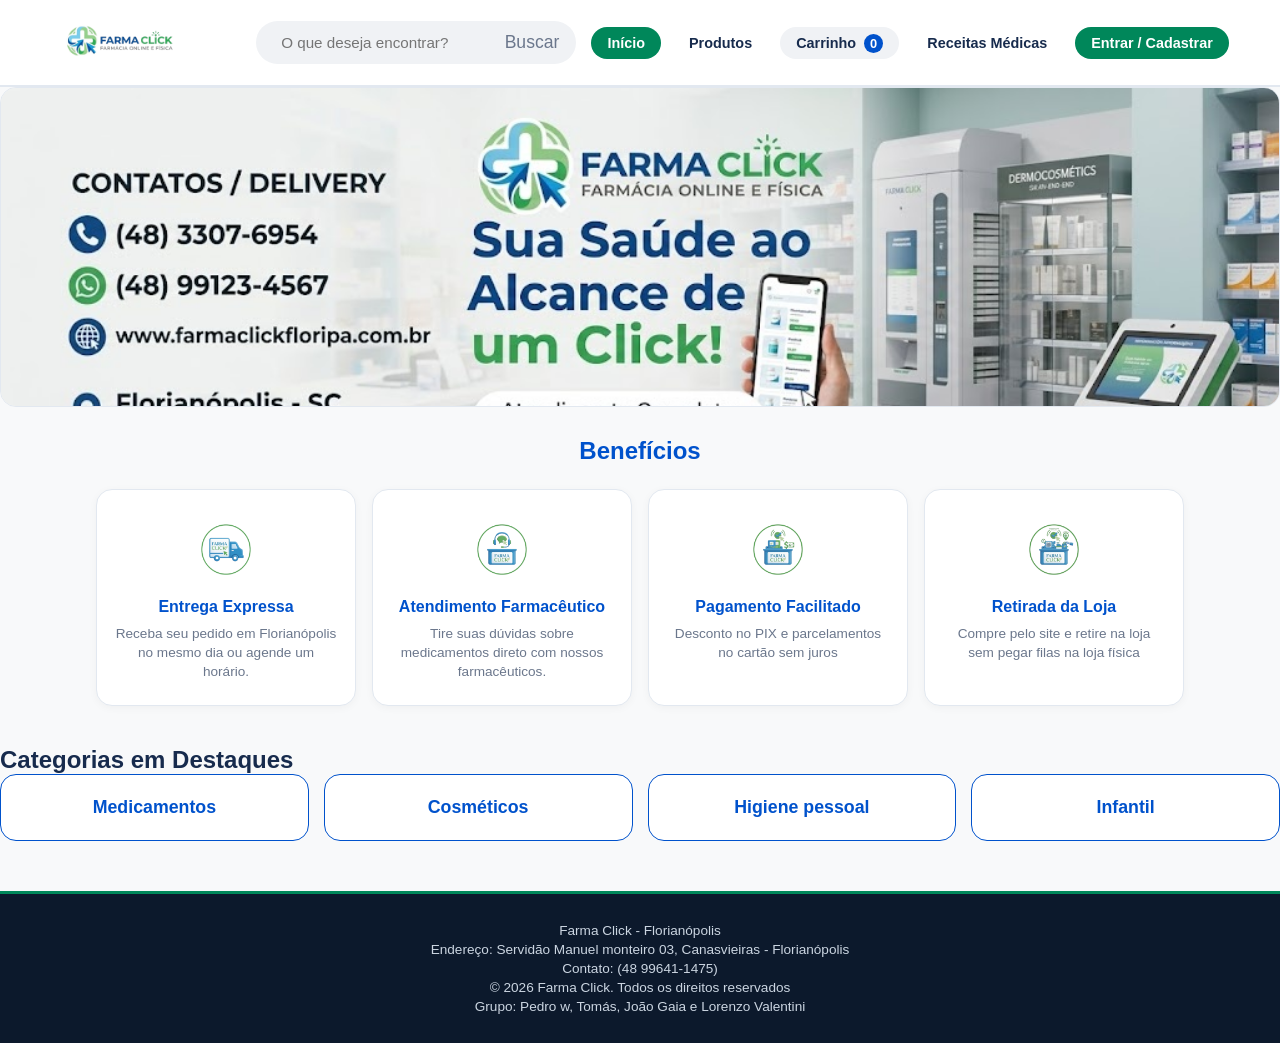
==== commit 7d4e060e: "pagina de login" ====
--- a/html/index.html
+++ b/html/index.html
@@ -30,6 +30,7 @@
                 <li><a href="produtos.html">Produtos</a></li>
                 <li><a href="carrinho.html" class="btn-carrinho-header">Carrinho <span id="contador-carrinho">0</span></a></li>
                 <li><a href="receitas.html">Receitas Médicas</a></li>
+                <li><a href="login.html" class="ativo">Entrar / Cadastrar</a></li>
             </ul>
         </nav>
     </header>
--- a/styles.css
+++ b/styles.css
@@ -560,4 +560,85 @@
     .vitrine-produto {
         grid-template-columns: repeat(auto-fill, minmax(160px, 1fr));
     }
+}
+
+.conteiner-auth {
+    display: flex;
+    gap: 24px;
+    justify-content: center;
+    flex-wrap: wrap;
+    margin-top: 30px;
+    margin-bottom: 40px;
+}
+
+.card-auth {
+    flex: 1;
+    min-width: 280px;
+    max-width: 480px;
+    background: #ffffff;
+    border: 1px solid var(--cinza-borda);
+    border-radius: 16px;
+    padding: 28px;
+    box-shadow: 0 2px 8px rgba(0, 0, 0, 0.04);
+}
+
+.card-auth h2 {
+    color: var(--azul-primario);
+    font-size: 1.3rem;
+    margin-bottom: 20px;
+    border-bottom: 2px solid #e6effc;
+    padding-bottom: 10px;
+}
+
+.campo-auth {
+    margin-bottom: 16px;
+}
+
+.campo-auth label {
+    display: block;
+    margin-bottom: 6px;
+    font-weight: 600;
+    color: var(--texto-escuro);
+    font-size: 0.9rem;
+}
+
+.campo-auth input {
+    width: 100%;
+    padding: 10px 14px;
+    border: 1px solid var(--cinza-borda);
+    border-radius: 8px;
+    font-size: 0.95rem;
+    outline: none;
+    transition: border-color 0.2s;
+    background-color: #ffffff;
+}
+
+.campo-auth input:focus {
+    border-color: var(--azul-primario);
+}
+
+.btn-auth {
+    width: 100%;
+    background-color: var(--azul-primario);
+    color: #ffffff;
+    border: none;
+    padding: 12px;
+    font-size: 1rem;
+    font-weight: 700;
+    border-radius: 8px;
+    cursor: pointer;
+    transition: background-color 0.2s;
+    margin-top: 8px;
+}
+
+.btn-auth:hover {
+    filter: brightness(0.9);
+}
+
+.btn-auth.btn-cadastrar {
+    background-color: var(--verde-primario);
+}
+
+.btn-auth.btn-cadastrar:hover {
+    background-color: var(--verde-hover);
 }
